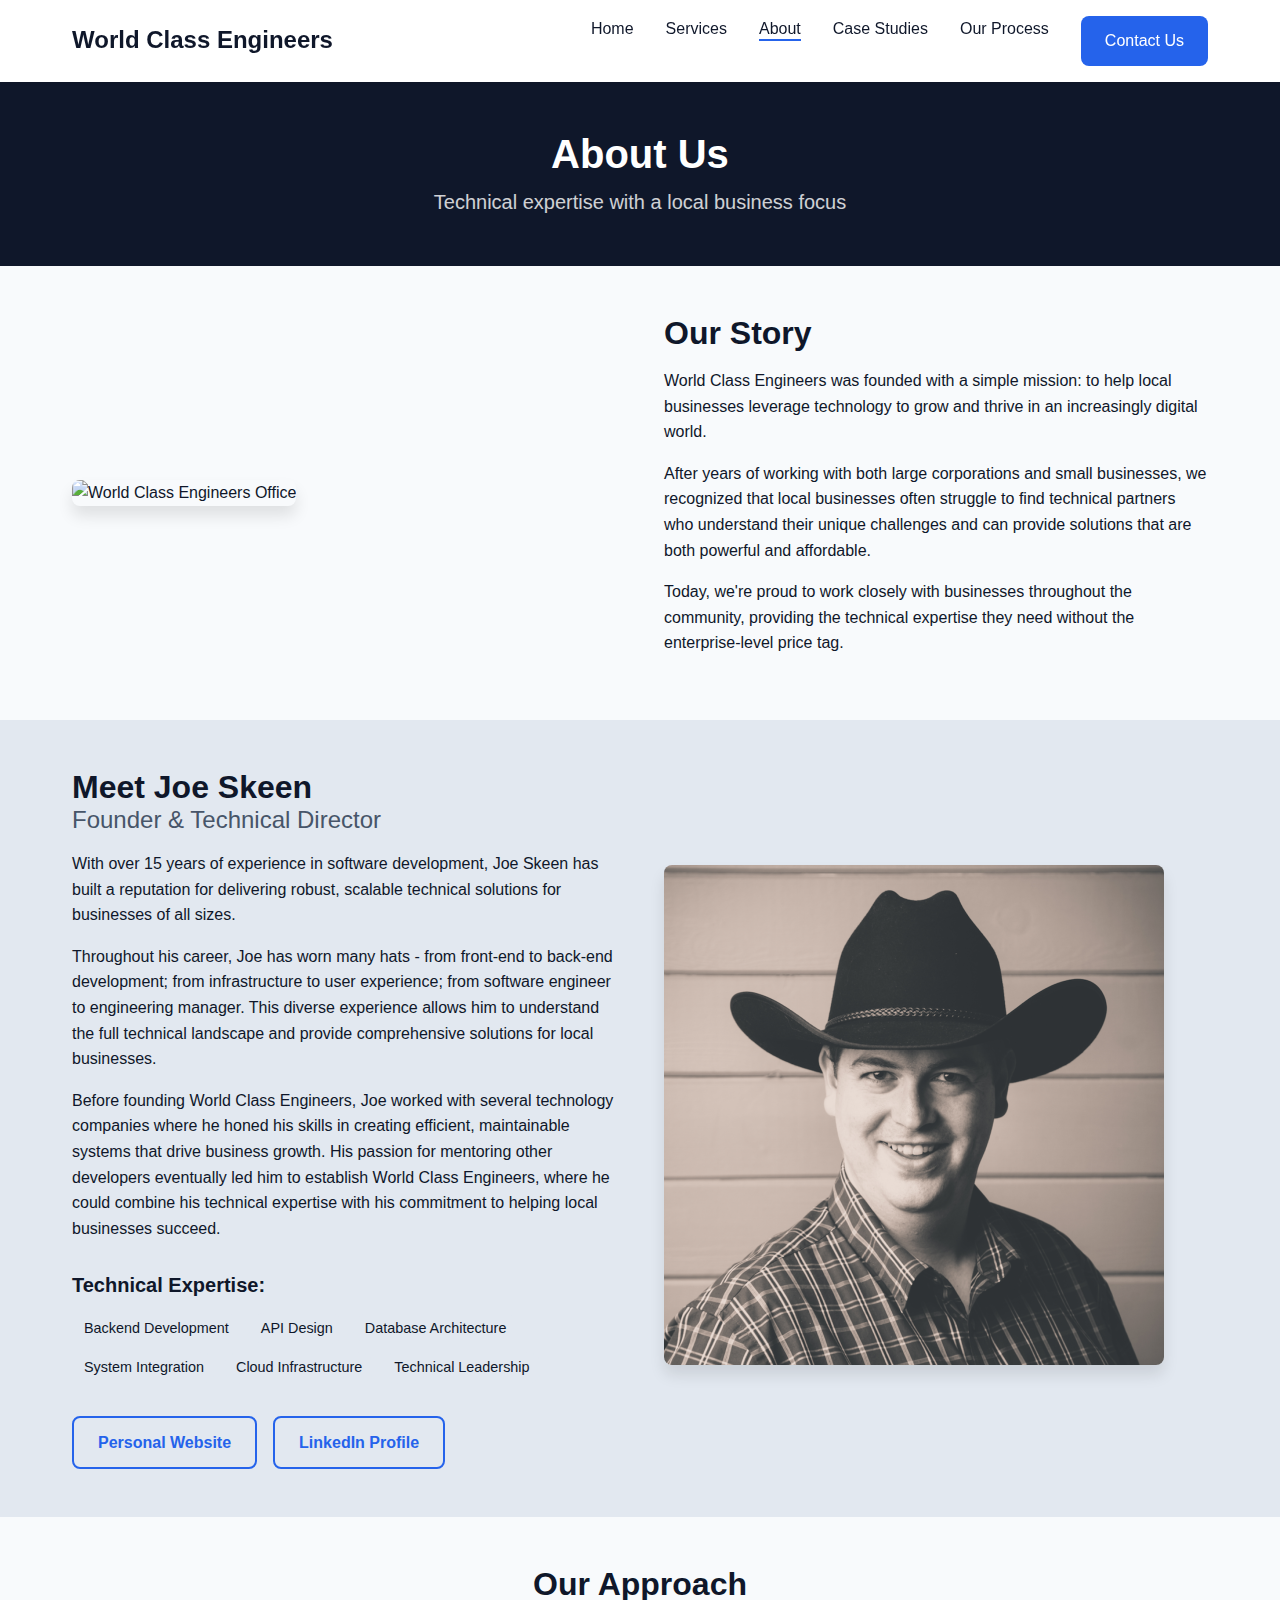
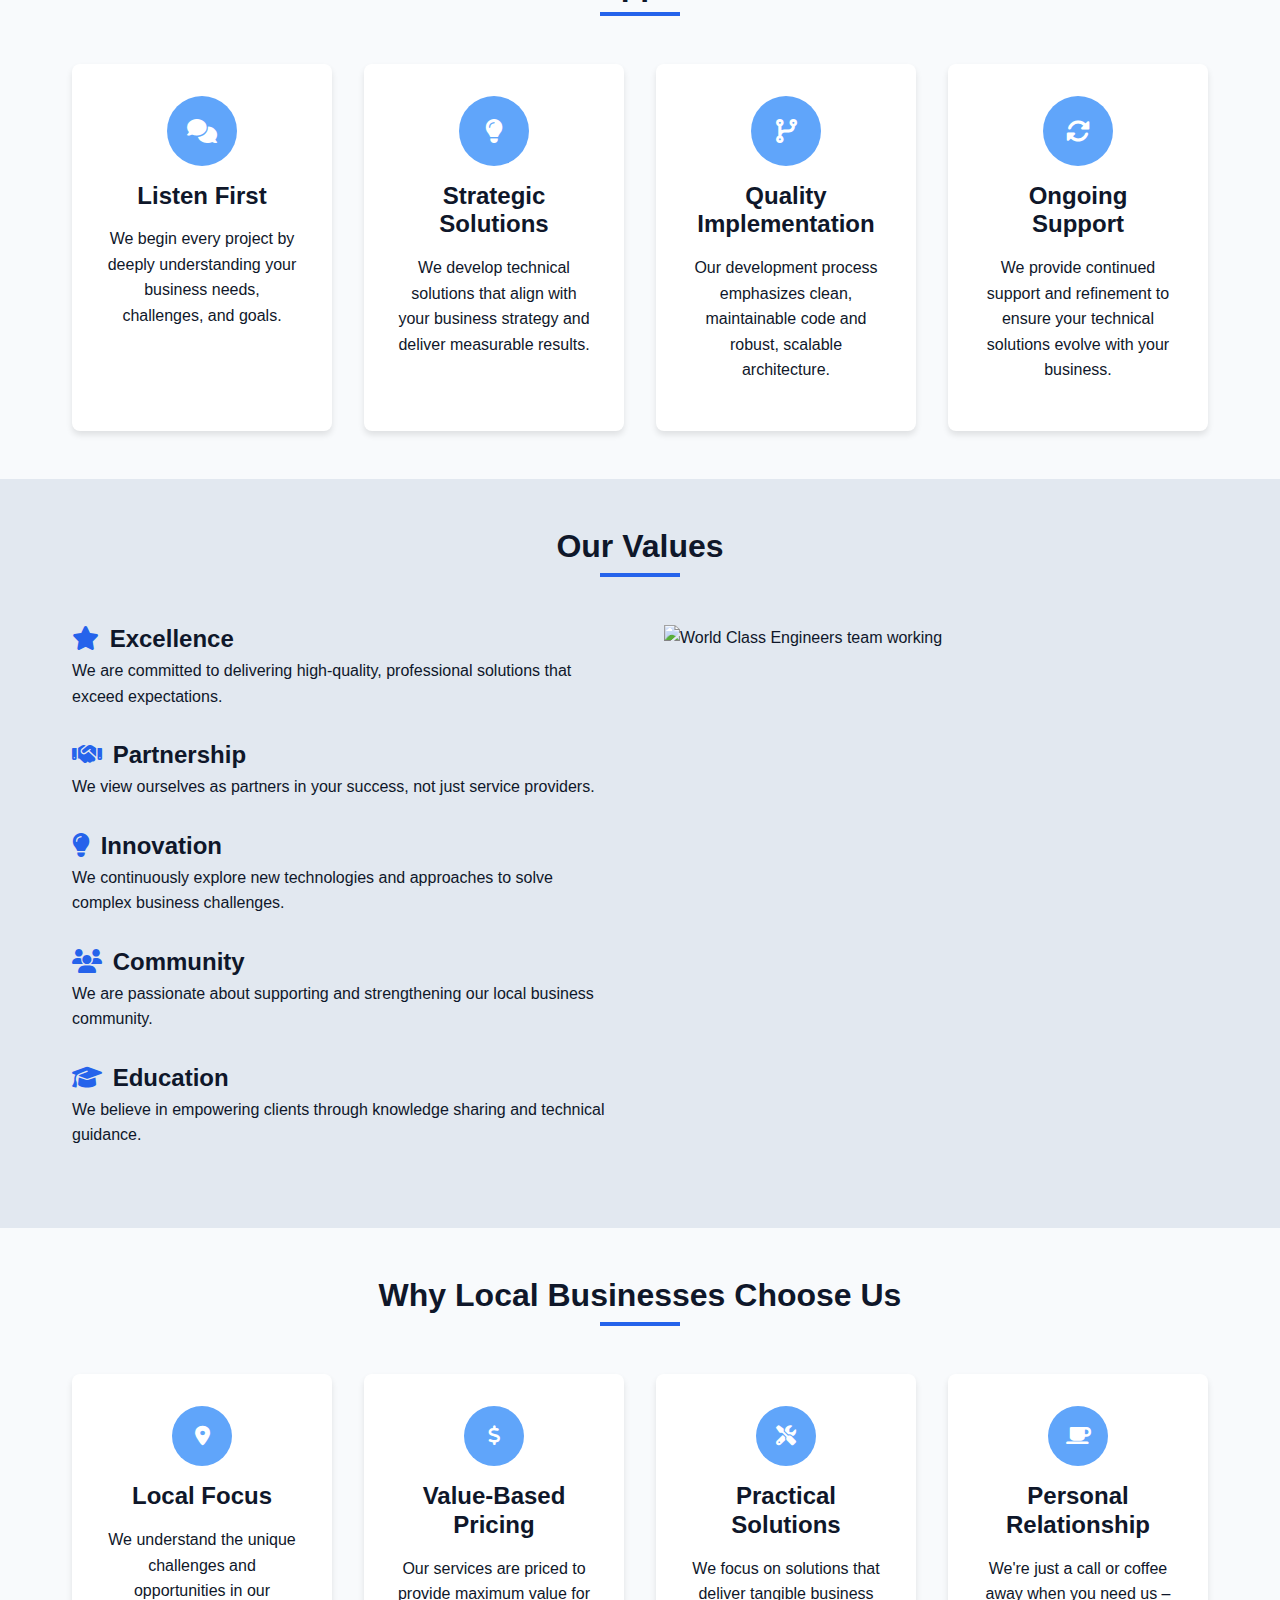
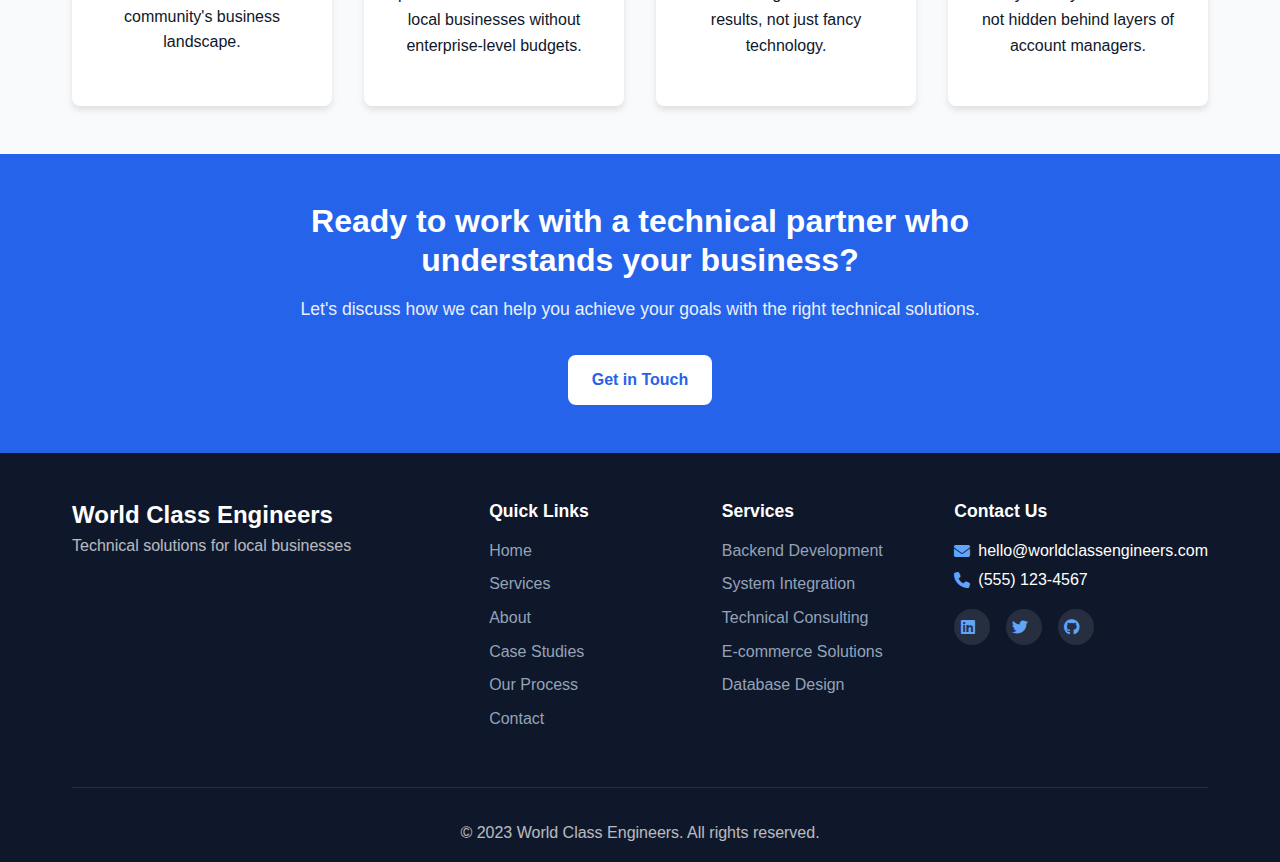
==== about.html @ 8fd2321d "Initial website commit" ====
<!DOCTYPE html>
<html lang="en">
<head>
    <meta charset="UTF-8">
    <meta name="viewport" content="width=device-width, initial-scale=1.0">
    <meta name="description" content="Learn about Joe Skeen and World Class Engineers - providing expert technical solutions for local businesses.">
    <title>About Us | World Class Engineers</title>
    <link rel="stylesheet" href="css/styles.css">
    <link rel="stylesheet" href="https://cdnjs.cloudflare.com/ajax/libs/font-awesome/6.4.0/css/all.min.css">
    <!-- Favicon -->
    <link rel="icon" type="image/png" href="img/favicon.png">
</head>
<body>
    <!-- Header -->
    <header class="header">
        <div class="container">
            <div class="logo">
                <a href="index.html">
                    <h1>World Class Engineers</h1>
                </a>
            </div>
            <nav class="main-nav">
                <ul>
                    <li><a href="index.html">Home</a></li>
                    <li><a href="services.html">Services</a></li>
                    <li><a href="about.html" class="active">About</a></li>
                    <li><a href="case-studies.html">Case Studies</a></li>
                    <li><a href="process.html">Our Process</a></li>
                    <li><a href="contact.html" class="btn btn-primary">Contact Us</a></li>
                </ul>
            </nav>
            <div class="menu-toggle">
                <i class="fas fa-bars"></i>
            </div>
        </div>
    </header>

    <!-- About Hero -->
    <section class="page-hero">
        <div class="container">
            <div class="page-hero-content">
                <h1>About Us</h1>
                <p>Technical expertise with a local business focus</p>
            </div>
        </div>
    </section>

    <!-- Company Introduction -->
    <section class="company-intro">
        <div class="container">
            <div class="company-content">
                <div class="company-image">
                    <img src="https://images.pexels.com/photos/1181435/pexels-photo-1181435.jpeg" alt="World Class Engineers Office" class="rounded-lg shadow-lg">
                </div>
                <div class="company-info">
                    <h2>Our Story</h2>
                    <p>World Class Engineers was founded with a simple mission: to help local businesses leverage technology to grow and thrive in an increasingly digital world.</p>
                    <p>After years of working with both large corporations and small businesses, we recognized that local businesses often struggle to find technical partners who understand their unique challenges and can provide solutions that are both powerful and affordable.</p>
                    <p>Today, we're proud to work closely with businesses throughout the community, providing the technical expertise they need without the enterprise-level price tag.</p>
                </div>
            </div>
        </div>
    </section>

    <!-- Founder Profile -->
    <section class="founder-profile">
        <div class="container">
            <div class="founder-content">
                <div class="founder-info">
                    <h2>Meet Joe Skeen</h2>
                    <h3>Founder & Technical Director</h3>
                    <p>With over 15 years of experience in software development, Joe Skeen has built a reputation for delivering robust, scalable technical solutions for businesses of all sizes.</p>
                    <p>Throughout his career, Joe has worn many hats - from front-end to back-end development; from infrastructure to user experience; from software engineer to engineering manager. This diverse experience allows him to understand the full technical landscape and provide comprehensive solutions for local businesses.</p>
                    <p>Before founding World Class Engineers, Joe worked with several technology companies where he honed his skills in creating efficient, maintainable systems that drive business growth. His passion for mentoring other developers eventually led him to establish World Class Engineers, where he could combine his technical expertise with his commitment to helping local businesses succeed.</p>
                    <div class="founder-skills">
                        <h4>Technical Expertise:</h4>
                        <div class="skill-tags">
                            <span>Backend Development</span>
                            <span>API Design</span>
                            <span>Database Architecture</span>
                            <span>System Integration</span>
                            <span>Cloud Infrastructure</span>
                            <span>Technical Leadership</span>
                        </div>
                    </div>
                    <div class="founder-links">
                        <a href="https://joe.skeen.rocks/" target="_blank" class="btn btn-outline">Personal Website</a>
                        <a href="https://www.linkedin.com/in/joeskeen/" target="_blank" class="btn btn-outline">LinkedIn Profile</a>
                    </div>
                </div>
                <div class="founder-image">
                    <img src="img/joe-skeen.png" alt="Joe Skeen, Founder of World Class Engineers" class="rounded-lg shadow-lg">
                </div>
            </div>
        </div>
    </section>

    <!-- Our Approach -->
    <section class="our-approach">
        <div class="container">
            <h2 class="section-title">Our Approach</h2>
            <div class="approach-grid">
                <div class="approach-card">
                    <div class="approach-icon">
                        <i class="fas fa-comments"></i>
                    </div>
                    <h3>Listen First</h3>
                    <p>We begin every project by deeply understanding your business needs, challenges, and goals.</p>
                </div>
                <div class="approach-card">
                    <div class="approach-icon">
                        <i class="fas fa-lightbulb"></i>
                    </div>
                    <h3>Strategic Solutions</h3>
                    <p>We develop technical solutions that align with your business strategy and deliver measurable results.</p>
                </div>
                <div class="approach-card">
                    <div class="approach-icon">
                        <i class="fas fa-code-branch"></i>
                    </div>
                    <h3>Quality Implementation</h3>
                    <p>Our development process emphasizes clean, maintainable code and robust, scalable architecture.</p>
                </div>
                <div class="approach-card">
                    <div class="approach-icon">
                        <i class="fas fa-sync-alt"></i>
                    </div>
                    <h3>Ongoing Support</h3>
                    <p>We provide continued support and refinement to ensure your technical solutions evolve with your business.</p>
                </div>
            </div>
        </div>
    </section>

    <!-- Values Section -->
    <section class="values">
        <div class="container">
            <h2 class="section-title">Our Values</h2>
            <div class="values-content">
                <div class="values-list">
                    <div class="value-item">
                        <h3><i class="fas fa-star"></i> Excellence</h3>
                        <p>We are committed to delivering high-quality, professional solutions that exceed expectations.</p>
                    </div>
                    <div class="value-item">
                        <h3><i class="fas fa-handshake"></i> Partnership</h3>
                        <p>We view ourselves as partners in your success, not just service providers.</p>
                    </div>
                    <div class="value-item">
                        <h3><i class="fas fa-lightbulb"></i> Innovation</h3>
                        <p>We continuously explore new technologies and approaches to solve complex business challenges.</p>
                    </div>
                    <div class="value-item">
                        <h3><i class="fas fa-users"></i> Community</h3>
                        <p>We are passionate about supporting and strengthening our local business community.</p>
                    </div>
                    <div class="value-item">
                        <h3><i class="fas fa-graduation-cap"></i> Education</h3>
                        <p>We believe in empowering clients through knowledge sharing and technical guidance.</p>
                    </div>
                </div>
                <div class="values-image">
                    <img src="https://images.pexels.com/photos/7688336/pexels-photo-7688336.jpeg" alt="World Class Engineers team working" class="rounded-lg shadow-lg">
                </div>
            </div>
        </div>
    </section>

    <!-- Why Local Businesses Choose Us -->
    <section class="why-choose-us">
        <div class="container">
            <h2 class="section-title">Why Local Businesses Choose Us</h2>
            <div class="reasons-grid">
                <div class="reason-card">
                    <div class="reason-icon">
                        <i class="fas fa-map-marker-alt"></i>
                    </div>
                    <h3>Local Focus</h3>
                    <p>We understand the unique challenges and opportunities in our community's business landscape.</p>
                </div>
                <div class="reason-card">
                    <div class="reason-icon">
                        <i class="fas fa-dollar-sign"></i>
                    </div>
                    <h3>Value-Based Pricing</h3>
                    <p>Our services are priced to provide maximum value for local businesses without enterprise-level budgets.</p>
                </div>
                <div class="reason-card">
                    <div class="reason-icon">
                        <i class="fas fa-tools"></i>
                    </div>
                    <h3>Practical Solutions</h3>
                    <p>We focus on solutions that deliver tangible business results, not just fancy technology.</p>
                </div>
                <div class="reason-card">
                    <div class="reason-icon">
                        <i class="fas fa-coffee"></i>
                    </div>
                    <h3>Personal Relationship</h3>
                    <p>We're just a call or coffee away when you need us – not hidden behind layers of account managers.</p>
                </div>
            </div>
        </div>
    </section>

    <!-- CTA Section -->
    <section class="cta">
        <div class="container">
            <div class="cta-content">
                <h2>Ready to work with a technical partner who understands your business?</h2>
                <p>Let's discuss how we can help you achieve your goals with the right technical solutions.</p>
                <a href="contact.html" class="btn btn-light">Get in Touch</a>
            </div>
        </div>
    </section>

    <!-- Footer -->
    <footer class="footer">
        <div class="container">
            <div class="footer-content">
                <div class="footer-logo">
                    <h3>World Class Engineers</h3>
                    <p>Technical solutions for local businesses</p>
                </div>
                <div class="footer-links">
                    <h4>Quick Links</h4>
                    <ul>
                        <li><a href="index.html">Home</a></li>
                        <li><a href="services.html">Services</a></li>
                        <li><a href="about.html">About</a></li>
                        <li><a href="case-studies.html">Case Studies</a></li>
                        <li><a href="process.html">Our Process</a></li>
                        <li><a href="contact.html">Contact</a></li>
                    </ul>
                </div>
                <div class="footer-services">
                    <h4>Services</h4>
                    <ul>
                        <li><a href="services.html#backend">Backend Development</a></li>
                        <li><a href="services.html#integration">System Integration</a></li>
                        <li><a href="services.html#consulting">Technical Consulting</a></li>
                        <li><a href="services.html#ecommerce">E-commerce Solutions</a></li>
                        <li><a href="services.html#database">Database Design</a></li>
                    </ul>
                </div>
                <div class="footer-contact">
                    <h4>Contact Us</h4>
                    <p><i class="fas fa-envelope"></i> hello@worldclassengineers.com</p>
                    <p><i class="fas fa-phone"></i> (555) 123-4567</p>
                    <div class="social-icons">
                        <a href="#"><i class="fab fa-linkedin"></i></a>
                        <a href="#"><i class="fab fa-twitter"></i></a>
                        <a href="#"><i class="fab fa-github"></i></a>
                    </div>
                </div>
            </div>
            <div class="footer-bottom">
                <p>&copy; 2023 World Class Engineers. All rights reserved.</p>
            </div>
        </div>
    </footer>

    <script src="js/main.js"></script>
</body>
</html>
---- css/styles.css ----
/* 
World Class Engineers - Main Stylesheet
A professional static website for Joe Skeen's "World Class Engineers" business
*/

/* ===== Base Styles ===== */
:root {
    /* Colors */
    --primary-color: #2563eb;    /* Royal Blue */
    --primary-dark: #1d4ed8;     /* Darker Blue */
    --primary-light: #60a5fa;    /* Lighter Blue */
    --secondary-color: #0f172a;  /* Dark Navy */
    --accent-color: #10b981;     /* Teal/Green */
    --light-color: #f8fafc;      /* Off-White */
    --dark-color: #0f172a;       /* Dark Navy */
    --gray-light: #e2e8f0;       /* Light Gray */
    --gray-medium: #94a3b8;      /* Medium Gray */
    --gray-dark: #475569;        /* Dark Gray */
    --danger-color: #ef4444;     /* Red */
    --success-color: #10b981;    /* Green */
    
    /* Typography */
    --body-font: 'Inter', 'Segoe UI', Tahoma, Geneva, Verdana, sans-serif;
    --heading-font: 'Inter', 'Segoe UI', Tahoma, Geneva, Verdana, sans-serif;
    
    /* Spacing */
    --spacing-xs: 0.25rem;
    --spacing-sm: 0.5rem;
    --spacing-md: 1rem;
    --spacing-lg: 2rem;
    --spacing-xl: 3rem;
    --spacing-xxl: 5rem;
    
    /* Border Radius */
    --border-radius-sm: 0.25rem;
    --border-radius-md: 0.5rem;
    --border-radius-lg: 1rem;
    
    /* Shadows */
    --shadow-sm: 0 1px 3px rgba(0, 0, 0, 0.1);
    --shadow-md: 0 4px 6px rgba(0, 0, 0, 0.1);
    --shadow-lg: 0 10px 15px rgba(0, 0, 0, 0.1);
    
    /* Transitions */
    --transition-fast: 0.2s ease;
    --transition-normal: 0.3s ease;
    --transition-slow: 0.5s ease;
}

* {
    margin: 0;
    padding: 0;
    box-sizing: border-box;
}

html {
    scroll-behavior: smooth;
    font-size: 16px;
}

body {
    font-family: var(--body-font);
    line-height: 1.6;
    color: var(--secondary-color);
    background-color: var(--light-color);
}

h1, h2, h3, h4, h5, h6 {
    font-family: var(--heading-font);
    font-weight: 700;
    line-height: 1.2;
    margin-bottom: var(--spacing-md);
    color: var(--secondary-color);
}

h1 {
    font-size: 2.5rem;
}

h2 {
    font-size: 2rem;
}

h3 {
    font-size: 1.5rem;
}

h4 {
    font-size: 1.25rem;
}

p {
    margin-bottom: var(--spacing-md);
}

a {
    color: var(--primary-color);
    text-decoration: none;
    transition: color var(--transition-fast);
}

a:hover {
    color: var(--primary-dark);
}

img {
    max-width: 100%;
    height: auto;
}

ul, ol {
    margin-bottom: var(--spacing-md);
    padding-left: var(--spacing-lg);
}

/* ===== Layout ===== */
.container {
    width: 100%;
    max-width: 1200px;
    margin: 0 auto;
    padding: 0 var(--spacing-lg);
}

.section-title {
    text-align: center;
    margin-bottom: var(--spacing-xl);
    position: relative;
}

.section-title:after {
    content: '';
    display: block;
    width: 80px;
    height: 4px;
    background-color: var(--primary-color);
    margin: var(--spacing-sm) auto 0;
}

/* ===== Buttons ===== */
.btn {
    display: inline-block;
    padding: 0.75rem 1.5rem;
    border-radius: var(--border-radius-md);
    font-weight: 600;
    text-align: center;
    text-decoration: none;
    cursor: pointer;
    transition: all var(--transition-fast);
    border: none;
    font-size: 1rem;
}

.btn-primary {
    background-color: var(--primary-color);
    color: white;
}

.btn-primary:hover {
    background-color: var(--primary-dark);
    color: white;
}

.btn-secondary {
    background-color: white;
    color: var(--primary-color);
    border: 2px solid var(--primary-color);
}

.btn-secondary:hover {
    background-color: var(--primary-color);
    color: white;
}

.btn-light {
    background-color: white;
    color: var(--primary-color);
}

.btn-light:hover {
    background-color: var(--gray-light);
    color: var(--primary-dark);
}

.btn-text {
    padding: 0;
    background: none;
    color: var(--primary-color);
    border: none;
    font-weight: 600;
}

.btn-text i {
    margin-left: var(--spacing-xs);
    transition: transform var(--transition-fast);
}

.btn-text:hover i {
    transform: translateX(4px);
}

.btn-outline {
    background: transparent;
    border: 2px solid var(--primary-color);
    color: var(--primary-color);
}

.btn-outline:hover {
    background: var(--primary-color);
    color: white;
}

/* ===== Header ===== */
.header {
    padding: var(--spacing-md) 0;
    position: sticky;
    top: 0;
    background-color: white;
    box-shadow: var(--shadow-sm);
    z-index: 100;
}

.header .container {
    display: flex;
    justify-content: space-between;
    align-items: center;
}

.logo h1 {
    font-size: 1.5rem;
    margin-bottom: 0;
}

.logo a {
    color: var(--secondary-color);
    text-decoration: none;
}

.main-nav ul {
    display: flex;
    list-style: none;
    padding: 0;
    margin: 0;
}

.main-nav li {
    margin-left: var(--spacing-lg);
}

.main-nav a {
    color: var(--secondary-color);
    font-weight: 500;
    position: relative;
}

.main-nav a:before {
    content: "";
    position: absolute;
    width: 0%;
    height: 2px;
    bottom: -4px;
    left: 0;
    background-color: var(--primary-color);
    transition: width var(--transition-fast);
}

.main-nav a:hover:before, .main-nav a.active:before {
    width: 100%;
}

.main-nav a.btn {
    color: white;
}

.main-nav a.btn:before {
    display: none;
}

.menu-toggle {
    font-size: 1.5rem;
    cursor: pointer;
    display: none;
}

/* ===== Hero Section ===== */
.hero {
    padding: var(--spacing-xxl) 0;
    background-color: var(--light-color);
}

.hero .container {
    display: flex;
    align-items: center;
    justify-content: space-between;
}

.hero-content {
    flex: 1;
    padding-right: var(--spacing-xl);
}

.hero-image {
    flex: 1;
}

.hero h2 {
    font-size: 3rem;
    margin-bottom: var(--spacing-md);
    line-height: 1.1;
}

.hero p {
    font-size: 1.25rem;
    margin-bottom: var(--spacing-lg);
    color: var(--gray-dark);
}

.hero-buttons {
    display: flex;
    gap: var(--spacing-md);
}

/* ===== Page Hero ===== */
.page-hero {
    background-color: var(--secondary-color);
    color: white;
    padding: var(--spacing-xl) 0;
    text-align: center;
}

.page-hero h1 {
    color: white;
    margin-bottom: var(--spacing-sm);
}

.page-hero p {
    font-size: 1.25rem;
    opacity: 0.8;
    margin-bottom: 0;
}

/* ===== Features Section ===== */
.features {
    padding: var(--spacing-xxl) 0;
    background-color: white;
}

.feature-grid {
    display: grid;
    grid-template-columns: repeat(auto-fit, minmax(250px, 1fr));
    gap: var(--spacing-lg);
}

.feature-card {
    padding: var(--spacing-lg);
    border-radius: var(--border-radius-md);
    background-color: white;
    box-shadow: var(--shadow-md);
    transition: transform var(--transition-normal);
}

.feature-card:hover {
    transform: translateY(-5px);
}

.feature-icon {
    font-size: 2rem;
    color: var(--primary-color);
    margin-bottom: var(--spacing-md);
}

.feature-card h3 {
    font-size: 1.25rem;
    margin-bottom: var(--spacing-sm);
}

.feature-card p {
    margin-bottom: 0;
    color: var(--gray-dark);
}

/* ===== Services Preview ===== */
.services-preview {
    padding: var(--spacing-xxl) 0;
    background-color: var(--gray-light);
}

.services-grid {
    display: grid;
    grid-template-columns: repeat(auto-fit, minmax(300px, 1fr));
    gap: var(--spacing-lg);
    margin-bottom: var(--spacing-xl);
}

.service-card {
    background-color: white;
    border-radius: var(--border-radius-md);
    overflow: hidden;
    box-shadow: var(--shadow-md);
    transition: transform var(--transition-normal);
}

.service-card:hover {
    transform: translateY(-5px);
}

.service-card img {
    width: 100%;
    height: 200px;
    object-fit: cover;
}

.service-card h3 {
    padding: var(--spacing-md) var(--spacing-md) 0;
    margin-bottom: var(--spacing-xs);
}

.service-card p {
    padding: 0 var(--spacing-md);
    color: var(--gray-dark);
}

.service-card .btn {
    margin: 0 var(--spacing-md) var(--spacing-md);
}

.services-cta {
    text-align: center;
}

/* ===== Testimonials ===== */
.testimonials {
    padding: var(--spacing-xxl) 0;
    background-color: white;
}

.testimonial-slider {
    display: flex;
    gap: var(--spacing-lg);
    margin-bottom: var(--spacing-lg);
    overflow-x: auto;
    padding-bottom: var(--spacing-md);
    scrollbar-width: none; /* Firefox */
}

.testimonial-slider::-webkit-scrollbar {
    display: none; /* Chrome, Safari, Edge */
}

.testimonial {
    flex: 0 0 calc(50% - var(--spacing-md));
    background-color: white;
    border-radius: var(--border-radius-md);
    padding: var(--spacing-lg);
    box-shadow: var(--shadow-md);
}

.testimonial-content {
    margin-bottom: var(--spacing-md);
}

.testimonial-content p {
    font-style: italic;
    margin-bottom: 0;
}

.testimonial-author {
    display: flex;
    align-items: center;
}

.testimonial-author img {
    width: 50px;
    height: 50px;
    border-radius: 50%;
    margin-right: var(--spacing-md);
    object-fit: cover;
}

.testimonial-author h4 {
    margin-bottom: 0;
}

.testimonial-author p {
    margin-bottom: 0;
    color: var(--gray-dark);
}

.testimonial-nav {
    display: flex;
    justify-content: center;
    gap: var(--spacing-md);
}

.testimonial-nav button {
    width: 40px;
    height: 40px;
    border-radius: 50%;
    background-color: white;
    border: 1px solid var(--gray-light);
    cursor: pointer;
    transition: all var(--transition-fast);
}

.testimonial-nav button:hover {
    background-color: var(--primary-color);
    color: white;
    border-color: var(--primary-color);
}

/* ===== CTA Section ===== */
.cta {
    padding: var(--spacing-xl) 0;
    background-color: var(--primary-color);
    color: white;
}

.cta-content {
    text-align: center;
    max-width: 800px;
    margin: 0 auto;
}

.cta h2 {
    color: white;
    margin-bottom: var(--spacing-md);
}

.cta p {
    margin-bottom: var(--spacing-lg);
    font-size: 1.1rem;
    opacity: 0.9;
}

/* ===== Footer ===== */
.footer {
    background-color: var(--secondary-color);
    color: white;
    padding: var(--spacing-xl) 0 var(--spacing-md);
}

.footer-content {
    display: grid;
    grid-template-columns: 2fr 1fr 1fr 1fr;
    gap: var(--spacing-xl);
    margin-bottom: var(--spacing-xl);
}

.footer-logo h3 {
    color: white;
    margin-bottom: var(--spacing-xs);
}

.footer-logo p {
    opacity: 0.7;
    margin-bottom: var(--spacing-md);
}

.footer h4 {
    color: white;
    margin-bottom: var(--spacing-md);
    font-size: 1.1rem;
}

.footer ul {
    list-style: none;
    padding: 0;
    margin: 0;
}

.footer li {
    margin-bottom: var(--spacing-sm);
}

.footer a {
    color: var(--gray-medium);
    transition: color var(--transition-fast);
}

.footer a:hover {
    color: white;
}

.footer-contact p {
    display: flex;
    align-items: center;
    margin-bottom: var(--spacing-xs);
}

.footer-contact i {
    margin-right: var(--spacing-sm);
    color: var(--primary-light);
}

.social-icons {
    display: flex;
    gap: var(--spacing-md);
    margin-top: var(--spacing-md);
}

.social-icons a {
    display: flex;
    align-items: center;
    justify-content: center;
    width: 36px;
    height: 36px;
    border-radius: 50%;
    background-color: rgba(255, 255, 255, 0.1);
    color: white;
    transition: background-color var(--transition-fast);
}

.social-icons a:hover {
    background-color: var(--primary-color);
    color: white;
}

.footer-bottom {
    text-align: center;
    padding-top: var(--spacing-lg);
    border-top: 1px solid rgba(255, 255, 255, 0.1);
}

.footer-bottom p {
    opacity: 0.7;
    margin-bottom: 0;
}

/* ===== Service Detail Pages ===== */
.service-detail {
    padding: var(--spacing-xl) 0;
}

.service-detail.alternate {
    background-color: var(--gray-light);
}

.service-content {
    display: flex;
    align-items: center;
    gap: var(--spacing-xl);
}

.service-info, .service-image {
    flex: 1;
}

.service-features {
    list-style: none;
    padding: 0;
    margin-bottom: var(--spacing-lg);
}

.service-features li {
    display: flex;
    align-items: flex-start;
    margin-bottom: var(--spacing-md);
}

.service-features i {
    color: var(--success-color);
    margin-right: var(--spacing-sm);
    margin-top: 0.25rem;
}

/* ===== Contact Page ===== */
.contact-info {
    padding: var(--spacing-xl) 0;
}

.contact-grid {
    display: grid;
    grid-template-columns: repeat(auto-fit, minmax(250px, 1fr));
    gap: var(--spacing-lg);
}

.contact-card {
    background-color: white;
    padding: var(--spacing-lg);
    border-radius: var(--border-radius-md);
    box-shadow: var(--shadow-md);
    text-align: center;
}

.contact-icon {
    font-size: 2rem;
    color: var(--primary-color);
    margin-bottom: var(--spacing-md);
}

.contact-form {
    padding: var(--spacing-xl) 0;
    background-color: var(--gray-light);
}

.contact-form .container {
    display: flex;
    gap: var(--spacing-xl);
}

.form-container {
    flex: 1;
    background-color: white;
    padding: var(--spacing-xl);
    border-radius: var(--border-radius-md);
    box-shadow: var(--shadow-md);
}

.contact-image {
    flex: 1;
    position: relative;
    border-radius: var(--border-radius-md);
    overflow: hidden;
}

.contact-image img {
    width: 100%;
    height: 100%;
    object-fit: cover;
}

.contact-overlay {
    position: absolute;
    bottom: 0;
    left: 0;
    right: 0;
    background-color: rgba(15, 23, 42, 0.9);
    color: white;
    padding: var(--spacing-lg);
}

.contact-steps {
    list-style: none;
    padding: 0;
    margin: 0;
}

.contact-steps li {
    margin-bottom: var(--spacing-sm);
    display: flex;
    align-items: center;
}

.contact-steps i {
    color: var(--success-color);
    margin-right: var(--spacing-sm);
}

.form-group {
    margin-bottom: var(--spacing-md);
}

.form-group label {
    display: block;
    margin-bottom: var(--spacing-xs);
    font-weight: 500;
}

.form-group input,
.form-group select,
.form-group textarea {
    width: 100%;
    padding: 0.75rem;
    border: 1px solid var(--gray-light);
    border-radius: var(--border-radius-sm);
    font-family: var(--body-font);
    font-size: 1rem;
}

.form-group input:focus,
.form-group select:focus,
.form-group textarea:focus {
    outline: none;
    border-color: var(--primary-color);
}

.form-group.full-width {
    grid-column: 1 / -1;
}

form {
    display: grid;
    grid-template-columns: 1fr 1fr;
    gap: var(--spacing-md);
}

/* ===== About Page ===== */
.company-intro {
    padding: var(--spacing-xl) 0;
}

.company-content {
    display: flex;
    gap: var(--spacing-xl);
    align-items: center;
}

.company-image, .company-info {
    flex: 1;
}

.company-image img, .founder-image img {
    border-radius: var(--border-radius-md);
    box-shadow: var(--shadow-lg);
}

.founder-profile {
    padding: var(--spacing-xl) 0;
    background-color: var(--gray-light);
}

.founder-content {
    display: flex;
    gap: var(--spacing-xl);
    align-items: center;
}

.founder-info, .founder-image {
    flex: 1;
}

.founder-info h3 {
    color: var(--gray-dark);
    font-weight: 500;
    margin-top: calc(-1 * var(--spacing-md));
    margin-bottom: var(--spacing-md);
}

.founder-skills {
    margin-top: var(--spacing-lg);
    margin-bottom: var(--spacing-lg);
}

.skill-tags {
    display: flex;
    flex-wrap: wrap;
    gap: var(--spacing-sm);
}

.skill-tags span {
    background-color: var(--gray-light);
    padding: 0.25rem 0.75rem;
    border-radius: 50px;
    font-size: 0.9rem;
}

.founder-links {
    display: flex;
    gap: var(--spacing-md);
}

.our-approach {
    padding: var(--spacing-xl) 0;
}

.approach-grid {
    display: grid;
    grid-template-columns: repeat(auto-fit, minmax(250px, 1fr));
    gap: var(--spacing-lg);
}

.approach-card {
    padding: var(--spacing-lg);
    border-radius: var(--border-radius-md);
    background-color: white;
    box-shadow: var(--shadow-md);
    text-align: center;
}

.approach-icon {
    width: 70px;
    height: 70px;
    display: flex;
    align-items: center;
    justify-content: center;
    background-color: var(--primary-light);
    color: white;
    font-size: 1.5rem;
    border-radius: 50%;
    margin: 0 auto var(--spacing-md);
}

.values {
    padding: var(--spacing-xl) 0;
    background-color: var(--gray-light);
}

.values-content {
    display: flex;
    gap: var(--spacing-xl);
}

.values-list, .values-image {
    flex: 1;
}

.value-item {
    margin-bottom: var(--spacing-lg);
}

.value-item h3 {
    margin-bottom: var(--spacing-xs);
}

.value-item h3 i {
    color: var(--primary-color);
    margin-right: var(--spacing-xs);
}

.why-choose-us {
    padding: var(--spacing-xl) 0;
}

.reasons-grid {
    display: grid;
    grid-template-columns: repeat(auto-fit, minmax(250px, 1fr));
    gap: var(--spacing-lg);
}

.reason-card {
    text-align: center;
    padding: var(--spacing-lg);
    background-color: white;
    border-radius: var(--border-radius-md);
    box-shadow: var(--shadow-md);
}

.reason-icon {
    width: 60px;
    height: 60px;
    display: flex;
    align-items: center;
    justify-content: center;
    background-color: var(--primary-light);
    color: white;
    font-size: 1.25rem;
    border-radius: 50%;
    margin: 0 auto var(--spacing-md);
}

/* ===== FAQ Section ===== */
.faq {
    padding: var(--spacing-xl) 0;
    background-color: var(--light-color);
}

.faq-container {
    max-width: 800px;
    margin: 0 auto;
}

.faq-item {
    background-color: white;
    border-radius: var(--border-radius-md);
    margin-bottom: var(--spacing-md);
    box-shadow: var(--shadow-sm);
    overflow: hidden;
}

.faq-question {
    padding: var(--spacing-md) var(--spacing-lg);
    display: flex;
    justify-content: space-between;
    align-items: center;
    cursor: pointer;
}

.faq-question h3 {
    margin-bottom: 0;
    font-size: 1.1rem;
}

.faq-answer {
    padding: 0 var(--spacing-lg) var(--spacing-md);
    display: none;
}

.faq-item.active .faq-answer {
    display: block;
}

.faq-item.active .fa-plus {
    transform: rotate(45deg);
}

/* ===== Services Introduction ===== */
.services-intro {
    padding: var(--spacing-xl) 0;
}

.section-intro {
    max-width: 800px;
    margin: 0 auto;
    text-align: center;
}

.section-intro p {
    font-size: 1.1rem;
}

.additional-services {
    padding: var(--spacing-xl) 0;
    background-color: white;
}

/* ===== Case Studies ===== */
.case-studies-grid {
    display: grid;
    grid-template-columns: repeat(auto-fit, minmax(300px, 1fr));
    gap: var(--spacing-lg);
}

.case-study-card {
    background-color: white;
    border-radius: var(--border-radius-md);
    overflow: hidden;
    box-shadow: var(--shadow-md);
}

.case-study-image {
    height: 200px;
    overflow: hidden;
}

.case-study-image img {
    width: 100%;
    height: 100%;
    object-fit: cover;
    transition: transform var(--transition-normal);
}

.case-study-card:hover .case-study-image img {
    transform: scale(1.05);
}

.case-study-content {
    padding: var(--spacing-lg);
}

.case-study-tag {
    display: inline-block;
    background-color: var(--primary-light);
    color: white;
    font-size: 0.8rem;
    padding: 0.2rem 0.5rem;
    border-radius: var(--border-radius-sm);
    margin-bottom: var(--spacing-sm);
}

.case-study-content h3 {
    margin-bottom: var(--spacing-sm);
}

/* ===== Process Page ===== */
.process-steps {
    padding: var(--spacing-xl) 0;
}

.step-container {
    max-width: 800px;
    margin: 0 auto;
}

.process-step {
    display: flex;
    margin-bottom: var(--spacing-xl);
    position: relative;
}

.step-number {
    flex: 0 0 60px;
    height: 60px;
    background-color: var(--primary-color);
    color: white;
    border-radius: 50%;
    display: flex;
    align-items: center;
    justify-content: center;
    font-weight: bold;
    font-size: 1.5rem;
    margin-right: var(--spacing-lg);
    z-index: 2;
}

.process-step:not(:last-child):after {
    content: '';
    position: absolute;
    top: 60px;
    left: 30px;
    bottom: -60px;
    width: 2px;
    background-color: var(--gray-light);
    z-index: 1;
}

.step-content {
    flex: 1;
}

.process-benefits {
    padding: var(--spacing-xl) 0;
    background-color: var(--gray-light);
}

.benefits-grid {
    display: grid;
    grid-template-columns: repeat(auto-fit, minmax(300px, 1fr));
    gap: var(--spacing-lg);
}

.benefit-card {
    background-color: white;
    padding: var(--spacing-lg);
    border-radius: var(--border-radius-md);
    box-shadow: var(--shadow-md);
}

.benefit-icon {
    color: var(--primary-color);
    font-size: 2rem;
    margin-bottom: var(--spacing-md);
}

/* ===== Responsive Styles ===== */
@media (max-width: 992px) {
    .footer-content {
        grid-template-columns: 1fr 1fr;
        gap: var(--spacing-lg);
    }
    
    .hero .container,
    .service-content,
    .company-content,
    .founder-content,
    .values-content,
    .contact-form .container {
        flex-direction: column;
    }
    
    .hero-content,
    .service-info,
    .service-image,
    .company-info,
    .company-image,
    .founder-info,
    .founder-image,
    .values-list,
    .values-image,
    .form-container,
    .contact-image {
        width: 100%;
        padding-right: 0;
    }
    
    .service-content.reverse {
        flex-direction: column-reverse;
    }
    
    .hero-image,
    .company-image,
    .founder-image,
    .values-image,
    .contact-image {
        margin-top: var(--spacing-lg);
    }
    
    .feature-grid,
    .services-grid,
    .approach-grid,
    .reasons-grid {
        grid-template-columns: 1fr 1fr;
    }
}

@media (max-width: 768px) {
    html {
        font-size: 14px;
    }
    
    .menu-toggle {
        display: block;
    }
    
    .main-nav {
        position: fixed;
        top: 0;
        right: -300px;
        width: 300px;
        height: 100vh;
        background-color: white;
        box-shadow: var(--shadow-lg);
        z-index: 100;
        transition: right var(--transition-normal);
        padding: var(--spacing-xl) var(--spacing-lg);
    }
    
    .main-nav.active {
        right: 0;
    }
    
    .main-nav ul {
        flex-direction: column;
    }
    
    .main-nav li {
        margin: 0 0 var(--spacing-md) 0;
    }
    
    .feature-grid,
    .services-grid,
    .approach-grid,
    .reasons-grid,
    form {
        grid-template-columns: 1fr;
    }
    
    .testimonial {
        flex: 0 0 100%;
    }
    
    .footer-content {
        grid-template-columns: 1fr;
    }
}

/* ===== Special Effects ===== */
/* Hover effects */
.service-card:hover,
.feature-card:hover,
.approach-card:hover,
.reason-card:hover {
    box-shadow: var(--shadow-lg);
}

/* Animations */
@keyframes fadeIn {
    from { opacity: 0; }
    to { opacity: 1; }
}

.hero, .page-hero {
    animation: fadeIn 1s ease-in-out;
}

/* JavaScript Interactive Elements */
.faq-question i {
    transition: transform var(--transition-fast);
}

/* For JavaScript animations */
.animated {
    opacity: 0;
    transform: translateY(20px);
    transition: opacity 0.6s ease, transform 0.6s ease;
}

.animated.in-view {
    opacity: 1;
    transform: translateY(0);
}
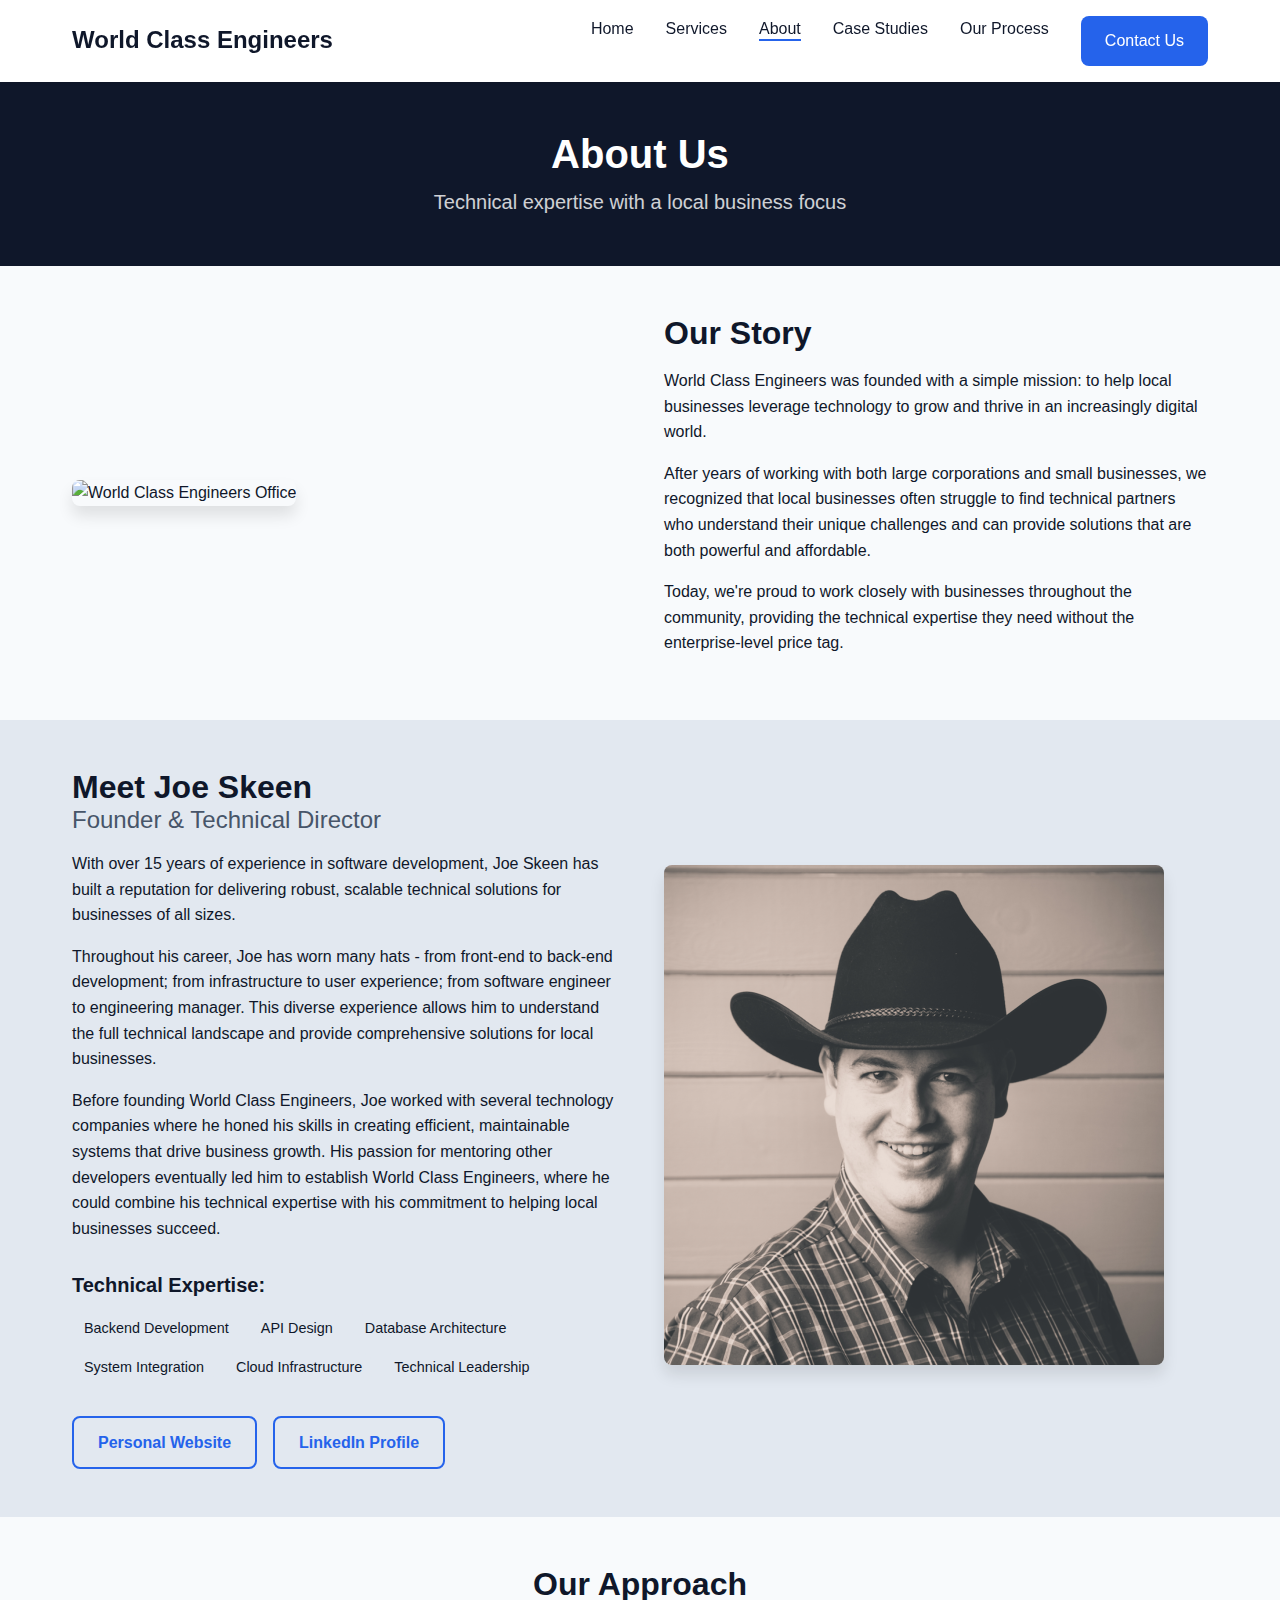
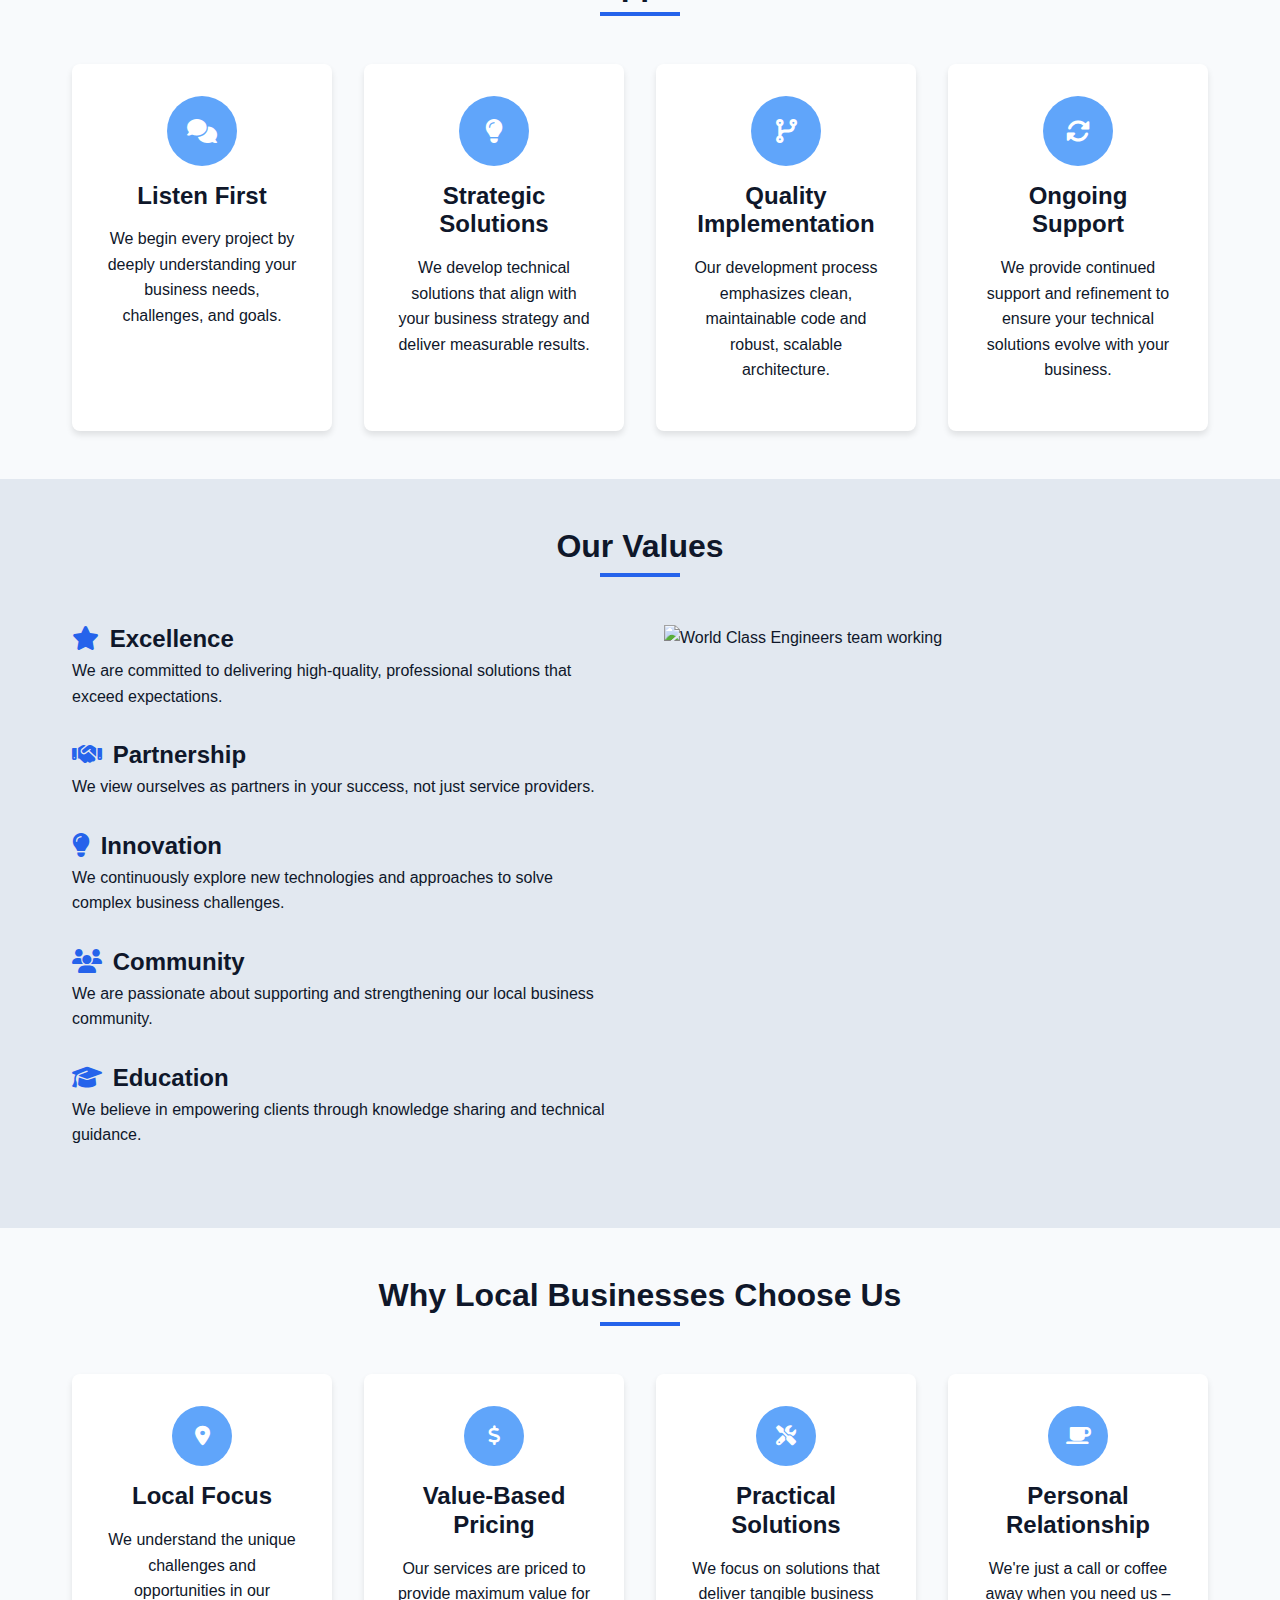
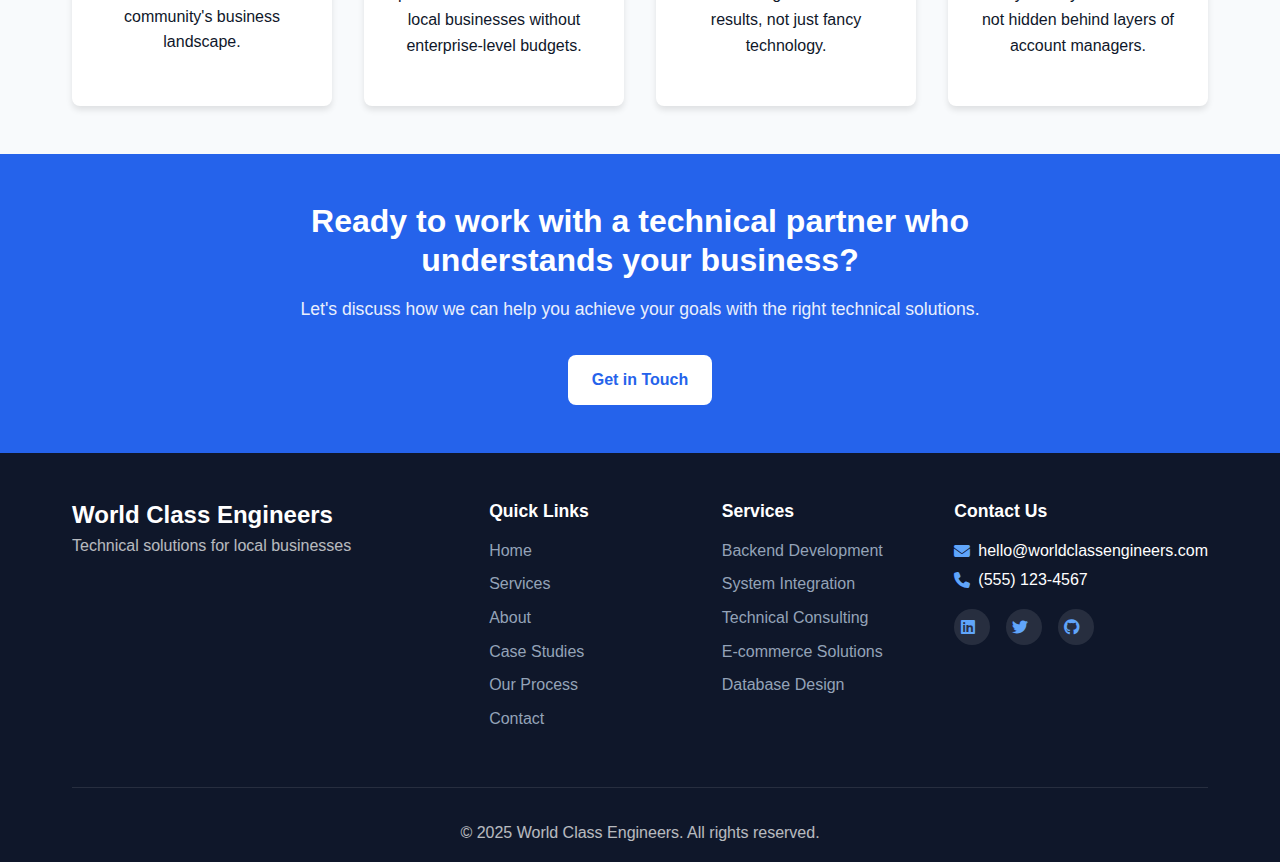
==== commit bcad33b2: "Update copyright to 2025" ====
--- a/about.html
+++ b/about.html
@@ -255,7 +255,7 @@
                 </div>
             </div>
             <div class="footer-bottom">
-                <p>&copy; 2023 World Class Engineers. All rights reserved.</p>
+                <p>&copy; 2025 World Class Engineers. All rights reserved.</p>
             </div>
         </div>
     </footer>
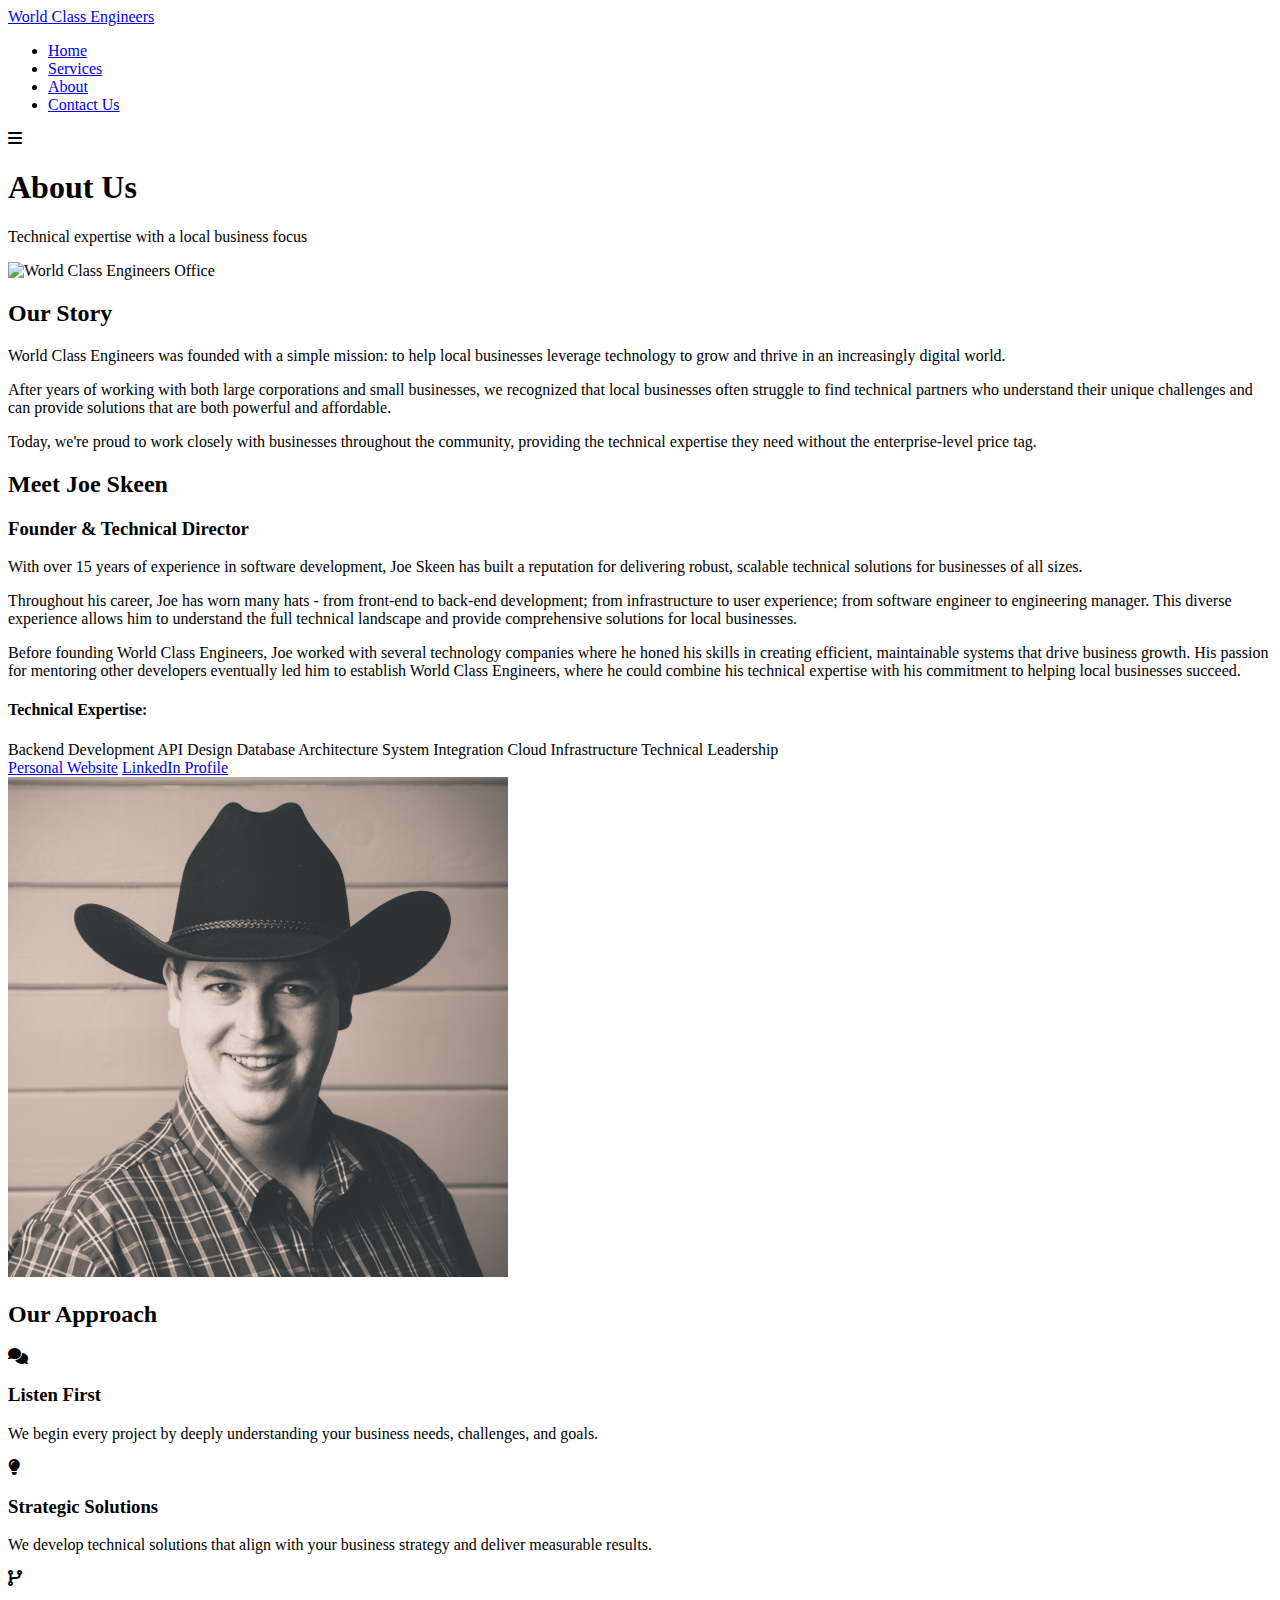
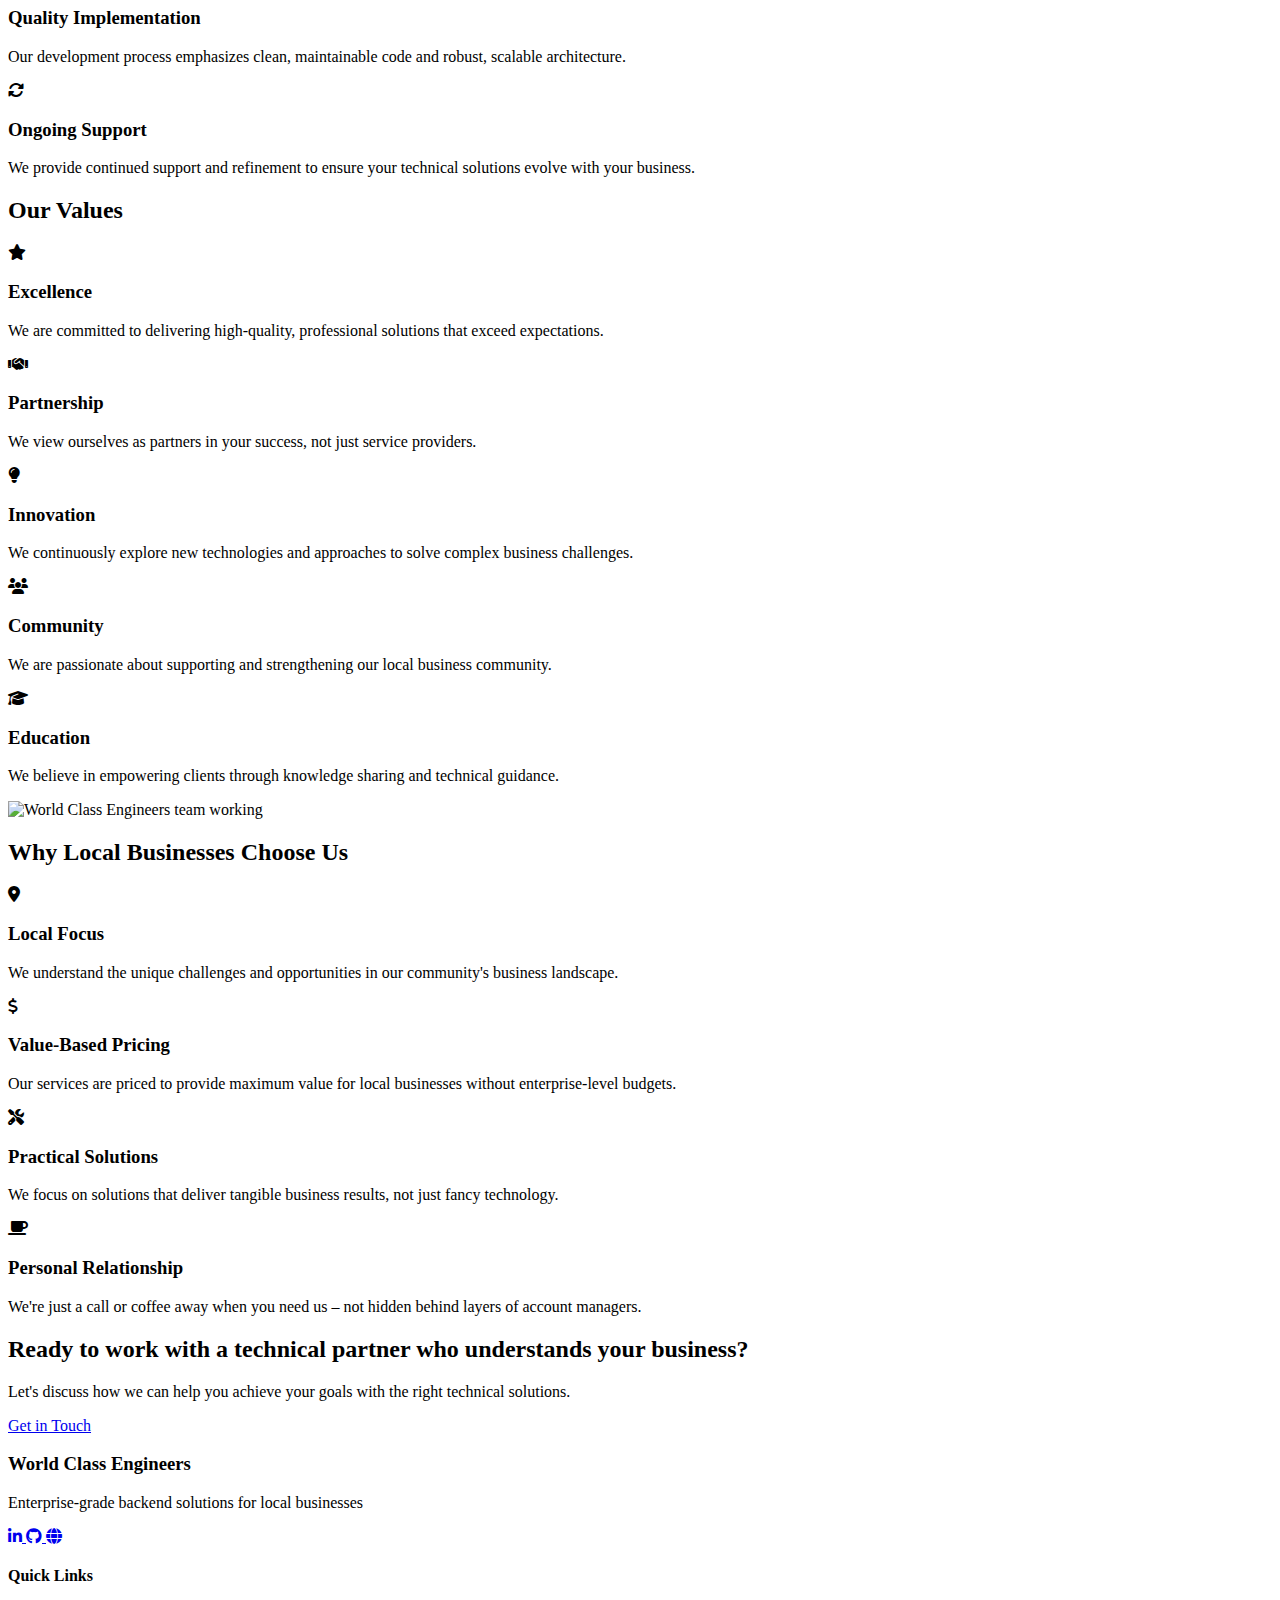
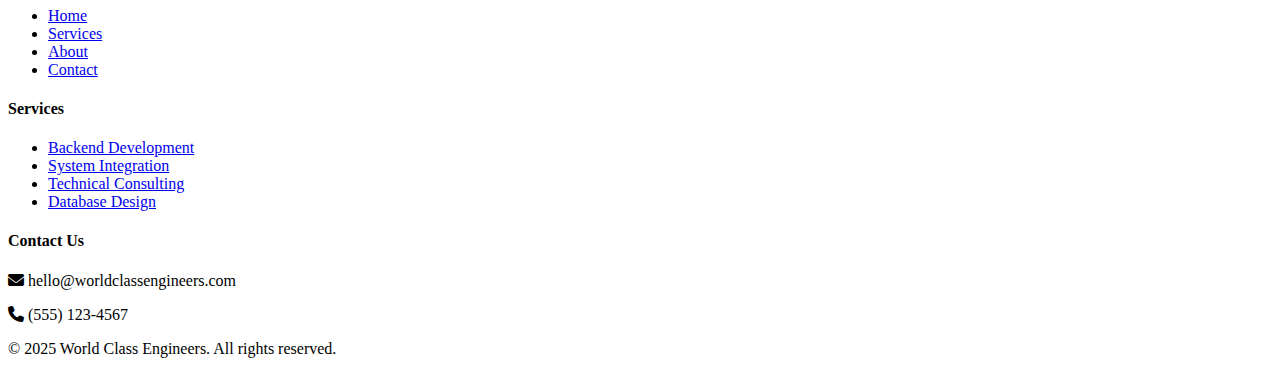
==== commit 20e201af: "Update pages to Tailwind CSS and refactor site layout" ====
--- a/about.html
+++ b/about.html
@@ -5,256 +5,333 @@
     <meta name="viewport" content="width=device-width, initial-scale=1.0">
     <meta name="description" content="Learn about Joe Skeen and World Class Engineers - providing expert technical solutions for local businesses.">
     <title>About Us | World Class Engineers</title>
-    <link rel="stylesheet" href="css/styles.css">
+    <!-- Tailwind CSS via CDN -->
+    <script src="https://cdn.tailwindcss.com"></script>
+    <!-- Font Awesome -->
     <link rel="stylesheet" href="https://cdnjs.cloudflare.com/ajax/libs/font-awesome/6.4.0/css/all.min.css">
+    <!-- Custom styles for animations -->
+    <style>
+        @keyframes fadeIn {
+            from { opacity: 0; }
+            to { opacity: 1; }
+        }
+        .animate-fadeIn {
+            animation: fadeIn 1s ease-in-out;
+        }
+        .transition-all {
+            transition: all 0.3s ease;
+        }
+    </style>
+    <script>
+        tailwind.config = {
+            theme: {
+                extend: {
+                    colors: {
+                        primary: {
+                            light: '#60a5fa',
+                            DEFAULT: '#2563eb',
+                            dark: '#1d4ed8',
+                        },
+                        secondary: {
+                            DEFAULT: '#0f172a',
+                        },
+                        success: {
+                            DEFAULT: '#10b981',
+                        }
+                    }
+                }
+            }
+        }
+    </script>
     <!-- Favicon -->
     <link rel="icon" type="image/png" href="img/favicon.png">
 </head>
-<body>
+<body class="bg-gray-50 text-gray-900 font-sans">
     <!-- Header -->
-    <header class="header">
-        <div class="container">
+    <header class="bg-white sticky top-0 shadow-sm z-50">
+        <div class="container mx-auto px-4 py-4 flex justify-between items-center">
             <div class="logo">
-                <a href="index.html">
-                    <h1>World Class Engineers</h1>
+                <a href="index.html" class="text-xl font-bold text-secondary">
+                    World Class Engineers
                 </a>
             </div>
-            <nav class="main-nav">
-                <ul>
-                    <li><a href="index.html">Home</a></li>
-                    <li><a href="services.html">Services</a></li>
-                    <li><a href="about.html" class="active">About</a></li>
-                    <li><a href="case-studies.html">Case Studies</a></li>
-                    <li><a href="process.html">Our Process</a></li>
-                    <li><a href="contact.html" class="btn btn-primary">Contact Us</a></li>
+            <nav class="hidden md:block">
+                <ul class="flex space-x-8">
+                    <li><a href="index.html" class="font-medium text-secondary hover:text-primary transition-all">Home</a></li>
+                    <li><a href="services.html" class="font-medium text-secondary hover:text-primary transition-all">Services</a></li>
+                    <li><a href="about.html" class="font-medium text-secondary border-b-2 border-primary">About</a></li>
+                    <li><a href="contact.html" class="bg-primary text-white px-4 py-2 rounded font-medium hover:bg-primary-dark">Contact Us</a></li>
                 </ul>
             </nav>
-            <div class="menu-toggle">
+            <div class="md:hidden text-2xl cursor-pointer menu-toggle">
                 <i class="fas fa-bars"></i>
             </div>
         </div>
     </header>
 
     <!-- About Hero -->
-    <section class="page-hero">
-        <div class="container">
-            <div class="page-hero-content">
-                <h1>About Us</h1>
-                <p>Technical expertise with a local business focus</p>
-            </div>
+    <section class="py-16 md:py-20 bg-gradient-to-br from-gray-50 to-blue-50 animate-fadeIn">
+        <div class="container mx-auto px-4 text-center">
+            <h1 class="text-4xl md:text-5xl font-bold mb-4 text-secondary">About Us</h1>
+            <p class="text-xl text-gray-600 max-w-3xl mx-auto">Technical expertise with a local business focus</p>
         </div>
     </section>
 
     <!-- Company Introduction -->
-    <section class="company-intro">
-        <div class="container">
-            <div class="company-content">
-                <div class="company-image">
-                    <img src="https://images.pexels.com/photos/1181435/pexels-photo-1181435.jpeg" alt="World Class Engineers Office" class="rounded-lg shadow-lg">
-                </div>
-                <div class="company-info">
-                    <h2>Our Story</h2>
-                    <p>World Class Engineers was founded with a simple mission: to help local businesses leverage technology to grow and thrive in an increasingly digital world.</p>
-                    <p>After years of working with both large corporations and small businesses, we recognized that local businesses often struggle to find technical partners who understand their unique challenges and can provide solutions that are both powerful and affordable.</p>
-                    <p>Today, we're proud to work closely with businesses throughout the community, providing the technical expertise they need without the enterprise-level price tag.</p>
+    <section class="py-16 bg-white">
+        <div class="container mx-auto px-4">
+            <div class="md:flex items-center">
+                <div class="md:w-2/5 mb-8 md:mb-0">
+                    <img src="https://images.pexels.com/photos/1181435/pexels-photo-1181435.jpeg" alt="World Class Engineers Office" class="rounded-lg shadow-lg w-full">
+                </div>
+                <div class="md:w-3/5 md:pl-12">
+                    <h2 class="text-3xl font-bold mb-6 text-secondary">Our Story</h2>
+                    <p class="text-lg text-gray-600 mb-4">World Class Engineers was founded with a simple mission: to help local businesses leverage technology to grow and thrive in an increasingly digital world.</p>
+                    <p class="text-lg text-gray-600 mb-4">After years of working with both large corporations and small businesses, we recognized that local businesses often struggle to find technical partners who understand their unique challenges and can provide solutions that are both powerful and affordable.</p>
+                    <p class="text-lg text-gray-600">Today, we're proud to work closely with businesses throughout the community, providing the technical expertise they need without the enterprise-level price tag.</p>
                 </div>
             </div>
         </div>
     </section>
 
     <!-- Founder Profile -->
-    <section class="founder-profile">
-        <div class="container">
-            <div class="founder-content">
-                <div class="founder-info">
-                    <h2>Meet Joe Skeen</h2>
-                    <h3>Founder & Technical Director</h3>
-                    <p>With over 15 years of experience in software development, Joe Skeen has built a reputation for delivering robust, scalable technical solutions for businesses of all sizes.</p>
-                    <p>Throughout his career, Joe has worn many hats - from front-end to back-end development; from infrastructure to user experience; from software engineer to engineering manager. This diverse experience allows him to understand the full technical landscape and provide comprehensive solutions for local businesses.</p>
-                    <p>Before founding World Class Engineers, Joe worked with several technology companies where he honed his skills in creating efficient, maintainable systems that drive business growth. His passion for mentoring other developers eventually led him to establish World Class Engineers, where he could combine his technical expertise with his commitment to helping local businesses succeed.</p>
-                    <div class="founder-skills">
-                        <h4>Technical Expertise:</h4>
-                        <div class="skill-tags">
-                            <span>Backend Development</span>
-                            <span>API Design</span>
-                            <span>Database Architecture</span>
-                            <span>System Integration</span>
-                            <span>Cloud Infrastructure</span>
-                            <span>Technical Leadership</span>
-                        </div>
-                    </div>
-                    <div class="founder-links">
-                        <a href="https://joe.skeen.rocks/" target="_blank" class="btn btn-outline">Personal Website</a>
-                        <a href="https://www.linkedin.com/in/joeskeen/" target="_blank" class="btn btn-outline">LinkedIn Profile</a>
-                    </div>
-                </div>
-                <div class="founder-image">
-                    <img src="img/joe-skeen.png" alt="Joe Skeen, Founder of World Class Engineers" class="rounded-lg shadow-lg">
+    <section class="py-16 bg-blue-50">
+        <div class="container mx-auto px-4">
+            <div class="md:flex items-center">
+                <div class="md:w-3/5 md:pr-12 mb-8 md:mb-0">
+                    <h2 class="text-3xl font-bold mb-4 text-secondary">Meet Joe Skeen</h2>
+                    <h3 class="text-xl font-semibold mb-4 text-primary">Founder & Technical Director</h3>
+                    <p class="text-lg text-gray-600 mb-4">With over 15 years of experience in software development, Joe Skeen has built a reputation for delivering robust, scalable technical solutions for businesses of all sizes.</p>
+                    <p class="text-lg text-gray-600 mb-4">Throughout his career, Joe has worn many hats - from front-end to back-end development; from infrastructure to user experience; from software engineer to engineering manager. This diverse experience allows him to understand the full technical landscape and provide comprehensive solutions for local businesses.</p>
+                    <p class="text-lg text-gray-600 mb-6">Before founding World Class Engineers, Joe worked with several technology companies where he honed his skills in creating efficient, maintainable systems that drive business growth. His passion for mentoring other developers eventually led him to establish World Class Engineers, where he could combine his technical expertise with his commitment to helping local businesses succeed.</p>
+                    <div class="mb-6">
+                        <h4 class="font-bold text-lg mb-3">Technical Expertise:</h4>
+                        <div class="flex flex-wrap gap-2">
+                            <span class="bg-blue-100 text-primary px-3 py-1 rounded-full text-sm">Backend Development</span>
+                            <span class="bg-blue-100 text-primary px-3 py-1 rounded-full text-sm">API Design</span>
+                            <span class="bg-blue-100 text-primary px-3 py-1 rounded-full text-sm">Database Architecture</span>
+                            <span class="bg-blue-100 text-primary px-3 py-1 rounded-full text-sm">System Integration</span>
+                            <span class="bg-blue-100 text-primary px-3 py-1 rounded-full text-sm">Cloud Infrastructure</span>
+                            <span class="bg-blue-100 text-primary px-3 py-1 rounded-full text-sm">Technical Leadership</span>
+                        </div>
+                    </div>
+                    <div class="flex flex-wrap gap-4">
+                        <a href="https://joe.skeen.rocks/" target="_blank" class="border-2 border-primary text-primary px-4 py-2 rounded font-medium hover:bg-primary hover:text-white transition-all">Personal Website</a>
+                        <a href="https://www.linkedin.com/in/joeskeen/" target="_blank" class="border-2 border-primary text-primary px-4 py-2 rounded font-medium hover:bg-primary hover:text-white transition-all">LinkedIn Profile</a>
+                    </div>
+                </div>
+                <div class="md:w-2/5">
+                    <img src="img/joe-skeen.png" alt="Joe Skeen, Founder of World Class Engineers" class="rounded-lg shadow-lg w-full">
                 </div>
             </div>
         </div>
     </section>
 
     <!-- Our Approach -->
-    <section class="our-approach">
-        <div class="container">
-            <h2 class="section-title">Our Approach</h2>
-            <div class="approach-grid">
-                <div class="approach-card">
-                    <div class="approach-icon">
+    <section class="py-16 bg-white">
+        <div class="container mx-auto px-4">
+            <h2 class="text-3xl font-bold mb-8 text-center text-secondary relative inline-block pb-2 left-1/2 transform -translate-x-1/2">
+                Our Approach
+                <span class="absolute bottom-0 left-0 w-full h-1 bg-primary"></span>
+            </h2>
+            <div class="grid md:grid-cols-2 lg:grid-cols-4 gap-6">
+                <div class="bg-white rounded-lg shadow-md hover:shadow-lg transition-all p-6">
+                    <div class="w-16 h-16 rounded-full bg-blue-100 flex items-center justify-center text-primary mb-4 text-2xl">
                         <i class="fas fa-comments"></i>
                     </div>
-                    <h3>Listen First</h3>
-                    <p>We begin every project by deeply understanding your business needs, challenges, and goals.</p>
-                </div>
-                <div class="approach-card">
-                    <div class="approach-icon">
+                    <h3 class="text-xl font-bold mb-3 text-secondary">Listen First</h3>
+                    <p class="text-gray-600">We begin every project by deeply understanding your business needs, challenges, and goals.</p>
+                </div>
+                <div class="bg-white rounded-lg shadow-md hover:shadow-lg transition-all p-6">
+                    <div class="w-16 h-16 rounded-full bg-blue-100 flex items-center justify-center text-primary mb-4 text-2xl">
                         <i class="fas fa-lightbulb"></i>
                     </div>
-                    <h3>Strategic Solutions</h3>
-                    <p>We develop technical solutions that align with your business strategy and deliver measurable results.</p>
-                </div>
-                <div class="approach-card">
-                    <div class="approach-icon">
+                    <h3 class="text-xl font-bold mb-3 text-secondary">Strategic Solutions</h3>
+                    <p class="text-gray-600">We develop technical solutions that align with your business strategy and deliver measurable results.</p>
+                </div>
+                <div class="bg-white rounded-lg shadow-md hover:shadow-lg transition-all p-6">
+                    <div class="w-16 h-16 rounded-full bg-blue-100 flex items-center justify-center text-primary mb-4 text-2xl">
                         <i class="fas fa-code-branch"></i>
                     </div>
-                    <h3>Quality Implementation</h3>
-                    <p>Our development process emphasizes clean, maintainable code and robust, scalable architecture.</p>
-                </div>
-                <div class="approach-card">
-                    <div class="approach-icon">
+                    <h3 class="text-xl font-bold mb-3 text-secondary">Quality Implementation</h3>
+                    <p class="text-gray-600">Our development process emphasizes clean, maintainable code and robust, scalable architecture.</p>
+                </div>
+                <div class="bg-white rounded-lg shadow-md hover:shadow-lg transition-all p-6">
+                    <div class="w-16 h-16 rounded-full bg-blue-100 flex items-center justify-center text-primary mb-4 text-2xl">
                         <i class="fas fa-sync-alt"></i>
                     </div>
-                    <h3>Ongoing Support</h3>
-                    <p>We provide continued support and refinement to ensure your technical solutions evolve with your business.</p>
+                    <h3 class="text-xl font-bold mb-3 text-secondary">Ongoing Support</h3>
+                    <p class="text-gray-600">We provide continued support and refinement to ensure your technical solutions evolve with your business.</p>
                 </div>
             </div>
         </div>
     </section>
 
     <!-- Values Section -->
-    <section class="values">
-        <div class="container">
-            <h2 class="section-title">Our Values</h2>
-            <div class="values-content">
-                <div class="values-list">
-                    <div class="value-item">
-                        <h3><i class="fas fa-star"></i> Excellence</h3>
-                        <p>We are committed to delivering high-quality, professional solutions that exceed expectations.</p>
-                    </div>
-                    <div class="value-item">
-                        <h3><i class="fas fa-handshake"></i> Partnership</h3>
-                        <p>We view ourselves as partners in your success, not just service providers.</p>
-                    </div>
-                    <div class="value-item">
-                        <h3><i class="fas fa-lightbulb"></i> Innovation</h3>
-                        <p>We continuously explore new technologies and approaches to solve complex business challenges.</p>
-                    </div>
-                    <div class="value-item">
-                        <h3><i class="fas fa-users"></i> Community</h3>
-                        <p>We are passionate about supporting and strengthening our local business community.</p>
-                    </div>
-                    <div class="value-item">
-                        <h3><i class="fas fa-graduation-cap"></i> Education</h3>
-                        <p>We believe in empowering clients through knowledge sharing and technical guidance.</p>
-                    </div>
-                </div>
-                <div class="values-image">
-                    <img src="https://images.pexels.com/photos/7688336/pexels-photo-7688336.jpeg" alt="World Class Engineers team working" class="rounded-lg shadow-lg">
+    <section class="py-16 bg-gray-50">
+        <div class="container mx-auto px-4">
+            <h2 class="text-3xl font-bold mb-8 text-center text-secondary relative inline-block pb-2 left-1/2 transform -translate-x-1/2">
+                Our Values
+                <span class="absolute bottom-0 left-0 w-full h-1 bg-primary"></span>
+            </h2>
+            <div class="md:flex items-center">
+                <div class="md:w-3/5 md:pr-12 mb-8 md:mb-0">
+                    <div class="space-y-4">
+                        <div class="flex items-start">
+                            <div class="w-12 h-12 rounded-full bg-blue-100 flex items-center justify-center text-primary mr-4 flex-shrink-0">
+                                <i class="fas fa-star"></i>
+                            </div>
+                            <div>
+                                <h3 class="font-bold text-lg text-secondary">Excellence</h3>
+                                <p class="text-gray-600">We are committed to delivering high-quality, professional solutions that exceed expectations.</p>
+                            </div>
+                        </div>
+                        <div class="flex items-start">
+                            <div class="w-12 h-12 rounded-full bg-blue-100 flex items-center justify-center text-primary mr-4 flex-shrink-0">
+                                <i class="fas fa-handshake"></i>
+                            </div>
+                            <div>
+                                <h3 class="font-bold text-lg text-secondary">Partnership</h3>
+                                <p class="text-gray-600">We view ourselves as partners in your success, not just service providers.</p>
+                            </div>
+                        </div>
+                        <div class="flex items-start">
+                            <div class="w-12 h-12 rounded-full bg-blue-100 flex items-center justify-center text-primary mr-4 flex-shrink-0">
+                                <i class="fas fa-lightbulb"></i>
+                            </div>
+                            <div>
+                                <h3 class="font-bold text-lg text-secondary">Innovation</h3>
+                                <p class="text-gray-600">We continuously explore new technologies and approaches to solve complex business challenges.</p>
+                            </div>
+                        </div>
+                        <div class="flex items-start">
+                            <div class="w-12 h-12 rounded-full bg-blue-100 flex items-center justify-center text-primary mr-4 flex-shrink-0">
+                                <i class="fas fa-users"></i>
+                            </div>
+                            <div>
+                                <h3 class="font-bold text-lg text-secondary">Community</h3>
+                                <p class="text-gray-600">We are passionate about supporting and strengthening our local business community.</p>
+                            </div>
+                        </div>
+                        <div class="flex items-start">
+                            <div class="w-12 h-12 rounded-full bg-blue-100 flex items-center justify-center text-primary mr-4 flex-shrink-0">
+                                <i class="fas fa-graduation-cap"></i>
+                            </div>
+                            <div>
+                                <h3 class="font-bold text-lg text-secondary">Education</h3>
+                                <p class="text-gray-600">We believe in empowering clients through knowledge sharing and technical guidance.</p>
+                            </div>
+                        </div>
+                    </div>
+                </div>
+                <div class="md:w-2/5">
+                    <img src="https://images.pexels.com/photos/7688336/pexels-photo-7688336.jpeg" alt="World Class Engineers team working" class="rounded-lg shadow-lg w-full">
                 </div>
             </div>
         </div>
     </section>
 
     <!-- Why Local Businesses Choose Us -->
-    <section class="why-choose-us">
-        <div class="container">
-            <h2 class="section-title">Why Local Businesses Choose Us</h2>
-            <div class="reasons-grid">
-                <div class="reason-card">
-                    <div class="reason-icon">
+    <section class="py-16 bg-white">
+        <div class="container mx-auto px-4">
+            <h2 class="text-3xl font-bold mb-8 text-center text-secondary relative inline-block pb-2 left-1/2 transform -translate-x-1/2">
+                Why Local Businesses Choose Us
+                <span class="absolute bottom-0 left-0 w-full h-1 bg-primary"></span>
+            </h2>
+            <div class="grid md:grid-cols-2 lg:grid-cols-4 gap-6">
+                <div class="bg-white rounded-lg shadow-md hover:shadow-lg transition-all p-6">
+                    <div class="w-16 h-16 rounded-full bg-blue-100 flex items-center justify-center text-primary mb-4 text-2xl">
                         <i class="fas fa-map-marker-alt"></i>
                     </div>
-                    <h3>Local Focus</h3>
-                    <p>We understand the unique challenges and opportunities in our community's business landscape.</p>
-                </div>
-                <div class="reason-card">
-                    <div class="reason-icon">
+                    <h3 class="text-xl font-bold mb-3 text-secondary">Local Focus</h3>
+                    <p class="text-gray-600">We understand the unique challenges and opportunities in our community's business landscape.</p>
+                </div>
+                <div class="bg-white rounded-lg shadow-md hover:shadow-lg transition-all p-6">
+                    <div class="w-16 h-16 rounded-full bg-blue-100 flex items-center justify-center text-primary mb-4 text-2xl">
                         <i class="fas fa-dollar-sign"></i>
                     </div>
-                    <h3>Value-Based Pricing</h3>
-                    <p>Our services are priced to provide maximum value for local businesses without enterprise-level budgets.</p>
-                </div>
-                <div class="reason-card">
-                    <div class="reason-icon">
+                    <h3 class="text-xl font-bold mb-3 text-secondary">Value-Based Pricing</h3>
+                    <p class="text-gray-600">Our services are priced to provide maximum value for local businesses without enterprise-level budgets.</p>
+                </div>
+                <div class="bg-white rounded-lg shadow-md hover:shadow-lg transition-all p-6">
+                    <div class="w-16 h-16 rounded-full bg-blue-100 flex items-center justify-center text-primary mb-4 text-2xl">
                         <i class="fas fa-tools"></i>
                     </div>
-                    <h3>Practical Solutions</h3>
-                    <p>We focus on solutions that deliver tangible business results, not just fancy technology.</p>
-                </div>
-                <div class="reason-card">
-                    <div class="reason-icon">
+                    <h3 class="text-xl font-bold mb-3 text-secondary">Practical Solutions</h3>
+                    <p class="text-gray-600">We focus on solutions that deliver tangible business results, not just fancy technology.</p>
+                </div>
+                <div class="bg-white rounded-lg shadow-md hover:shadow-lg transition-all p-6">
+                    <div class="w-16 h-16 rounded-full bg-blue-100 flex items-center justify-center text-primary mb-4 text-2xl">
                         <i class="fas fa-coffee"></i>
                     </div>
-                    <h3>Personal Relationship</h3>
-                    <p>We're just a call or coffee away when you need us – not hidden behind layers of account managers.</p>
+                    <h3 class="text-xl font-bold mb-3 text-secondary">Personal Relationship</h3>
+                    <p class="text-gray-600">We're just a call or coffee away when you need us – not hidden behind layers of account managers.</p>
                 </div>
             </div>
         </div>
     </section>
 
     <!-- CTA Section -->
-    <section class="cta">
-        <div class="container">
-            <div class="cta-content">
-                <h2>Ready to work with a technical partner who understands your business?</h2>
-                <p>Let's discuss how we can help you achieve your goals with the right technical solutions.</p>
-                <a href="contact.html" class="btn btn-light">Get in Touch</a>
-            </div>
+    <section class="py-16 bg-primary">
+        <div class="container mx-auto px-4 text-center">
+            <h2 class="text-3xl font-bold mb-4 text-white">Ready to work with a technical partner who understands your business?</h2>
+            <p class="text-xl text-blue-100 mb-8 max-w-3xl mx-auto">
+                Let's discuss how we can help you achieve your goals with the right technical solutions.
+            </p>
+            <a href="contact.html" class="inline-block bg-white text-primary px-8 py-4 rounded font-bold text-lg hover:bg-gray-100 transition-all">Get in Touch</a>
         </div>
     </section>
 
     <!-- Footer -->
-    <footer class="footer">
-        <div class="container">
-            <div class="footer-content">
-                <div class="footer-logo">
-                    <h3>World Class Engineers</h3>
-                    <p>Technical solutions for local businesses</p>
-                </div>
-                <div class="footer-links">
-                    <h4>Quick Links</h4>
-                    <ul>
-                        <li><a href="index.html">Home</a></li>
-                        <li><a href="services.html">Services</a></li>
-                        <li><a href="about.html">About</a></li>
-                        <li><a href="case-studies.html">Case Studies</a></li>
-                        <li><a href="process.html">Our Process</a></li>
-                        <li><a href="contact.html">Contact</a></li>
+    <footer class="bg-secondary text-white py-12">
+        <div class="container mx-auto px-4">
+            <div class="grid md:grid-cols-4 gap-8">
+                <div>
+                    <h3 class="text-xl font-bold mb-4">World Class Engineers</h3>
+                    <p class="text-gray-400 mb-4">Enterprise-grade backend solutions for local businesses</p>
+                    <div class="flex space-x-4">
+                        <a href="https://www.linkedin.com/in/josephskeenjr" target="_blank" class="bg-gray-700 hover:bg-primary w-10 h-10 rounded-full flex items-center justify-center transition-all">
+                            <i class="fab fa-linkedin-in"></i>
+                        </a>
+                        <a href="https://github.com/joeskeen" target="_blank" class="bg-gray-700 hover:bg-primary w-10 h-10 rounded-full flex items-center justify-center transition-all">
+                            <i class="fab fa-github"></i>
+                        </a>
+                        <a href="https://joe.skeen.rocks/" target="_blank" class="bg-gray-700 hover:bg-primary w-10 h-10 rounded-full flex items-center justify-center transition-all">
+                            <i class="fas fa-globe"></i>
+                        </a>
+                    </div>
+                </div>
+                <div>
+                    <h4 class="text-lg font-bold mb-4">Quick Links</h4>
+                    <ul class="space-y-2">
+                        <li><a href="index.html" class="text-gray-400 hover:text-white transition-all">Home</a></li>
+                        <li><a href="services.html" class="text-gray-400 hover:text-white transition-all">Services</a></li>
+                        <li><a href="about.html" class="text-gray-400 hover:text-white transition-all">About</a></li>
+                        <li><a href="contact.html" class="text-gray-400 hover:text-white transition-all">Contact</a></li>
                     </ul>
                 </div>
-                <div class="footer-services">
-                    <h4>Services</h4>
-                    <ul>
-                        <li><a href="services.html#backend">Backend Development</a></li>
-                        <li><a href="services.html#integration">System Integration</a></li>
-                        <li><a href="services.html#consulting">Technical Consulting</a></li>
-                        <li><a href="services.html#ecommerce">E-commerce Solutions</a></li>
-                        <li><a href="services.html#database">Database Design</a></li>
+                <div>
+                    <h4 class="text-lg font-bold mb-4">Services</h4>
+                    <ul class="space-y-2">
+                        <li><a href="services.html#backend" class="text-gray-400 hover:text-white transition-all">Backend Development</a></li>
+                        <li><a href="services.html#integration" class="text-gray-400 hover:text-white transition-all">System Integration</a></li>
+                        <li><a href="services.html#consulting" class="text-gray-400 hover:text-white transition-all">Technical Consulting</a></li>
+                        <li><a href="services.html#database" class="text-gray-400 hover:text-white transition-all">Database Design</a></li>
                     </ul>
                 </div>
-                <div class="footer-contact">
-                    <h4>Contact Us</h4>
-                    <p><i class="fas fa-envelope"></i> hello@worldclassengineers.com</p>
-                    <p><i class="fas fa-phone"></i> (555) 123-4567</p>
-                    <div class="social-icons">
-                        <a href="#"><i class="fab fa-linkedin"></i></a>
-                        <a href="#"><i class="fab fa-twitter"></i></a>
-                        <a href="#"><i class="fab fa-github"></i></a>
-                    </div>
-                </div>
-            </div>
-            <div class="footer-bottom">
+                <div>
+                    <h4 class="text-lg font-bold mb-4">Contact Us</h4>
+                    <p class="flex items-center text-gray-400 mb-2">
+                        <i class="fas fa-envelope mr-3 text-primary-light"></i>
+                        hello@worldclassengineers.com
+                    </p>
+                    <p class="flex items-center text-gray-400">
+                        <i class="fas fa-phone mr-3 text-primary-light"></i>
+                        (555) 123-4567
+                    </p>
+                </div>
+            </div>
+            <div class="border-t border-gray-800 mt-8 pt-8 text-center text-gray-500">
                 <p>&copy; 2025 World Class Engineers. All rights reserved.</p>
             </div>
         </div>
